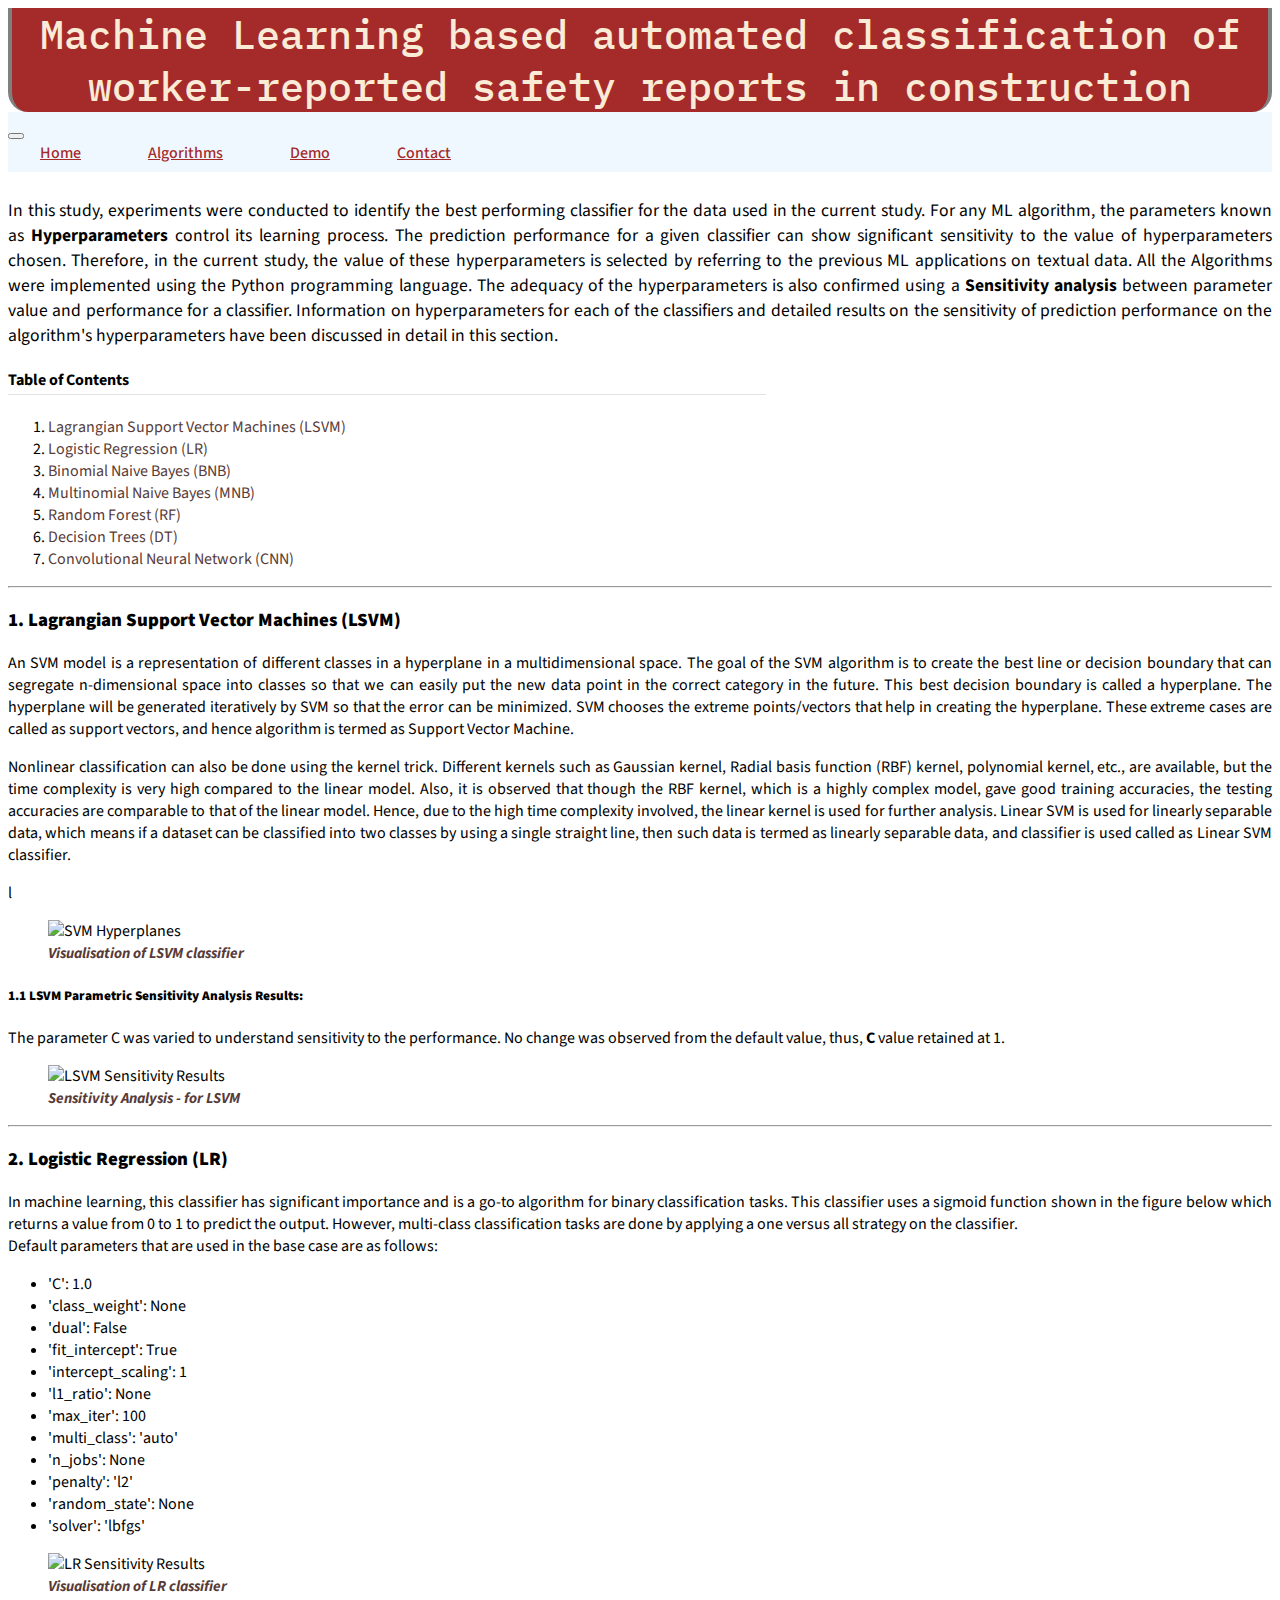
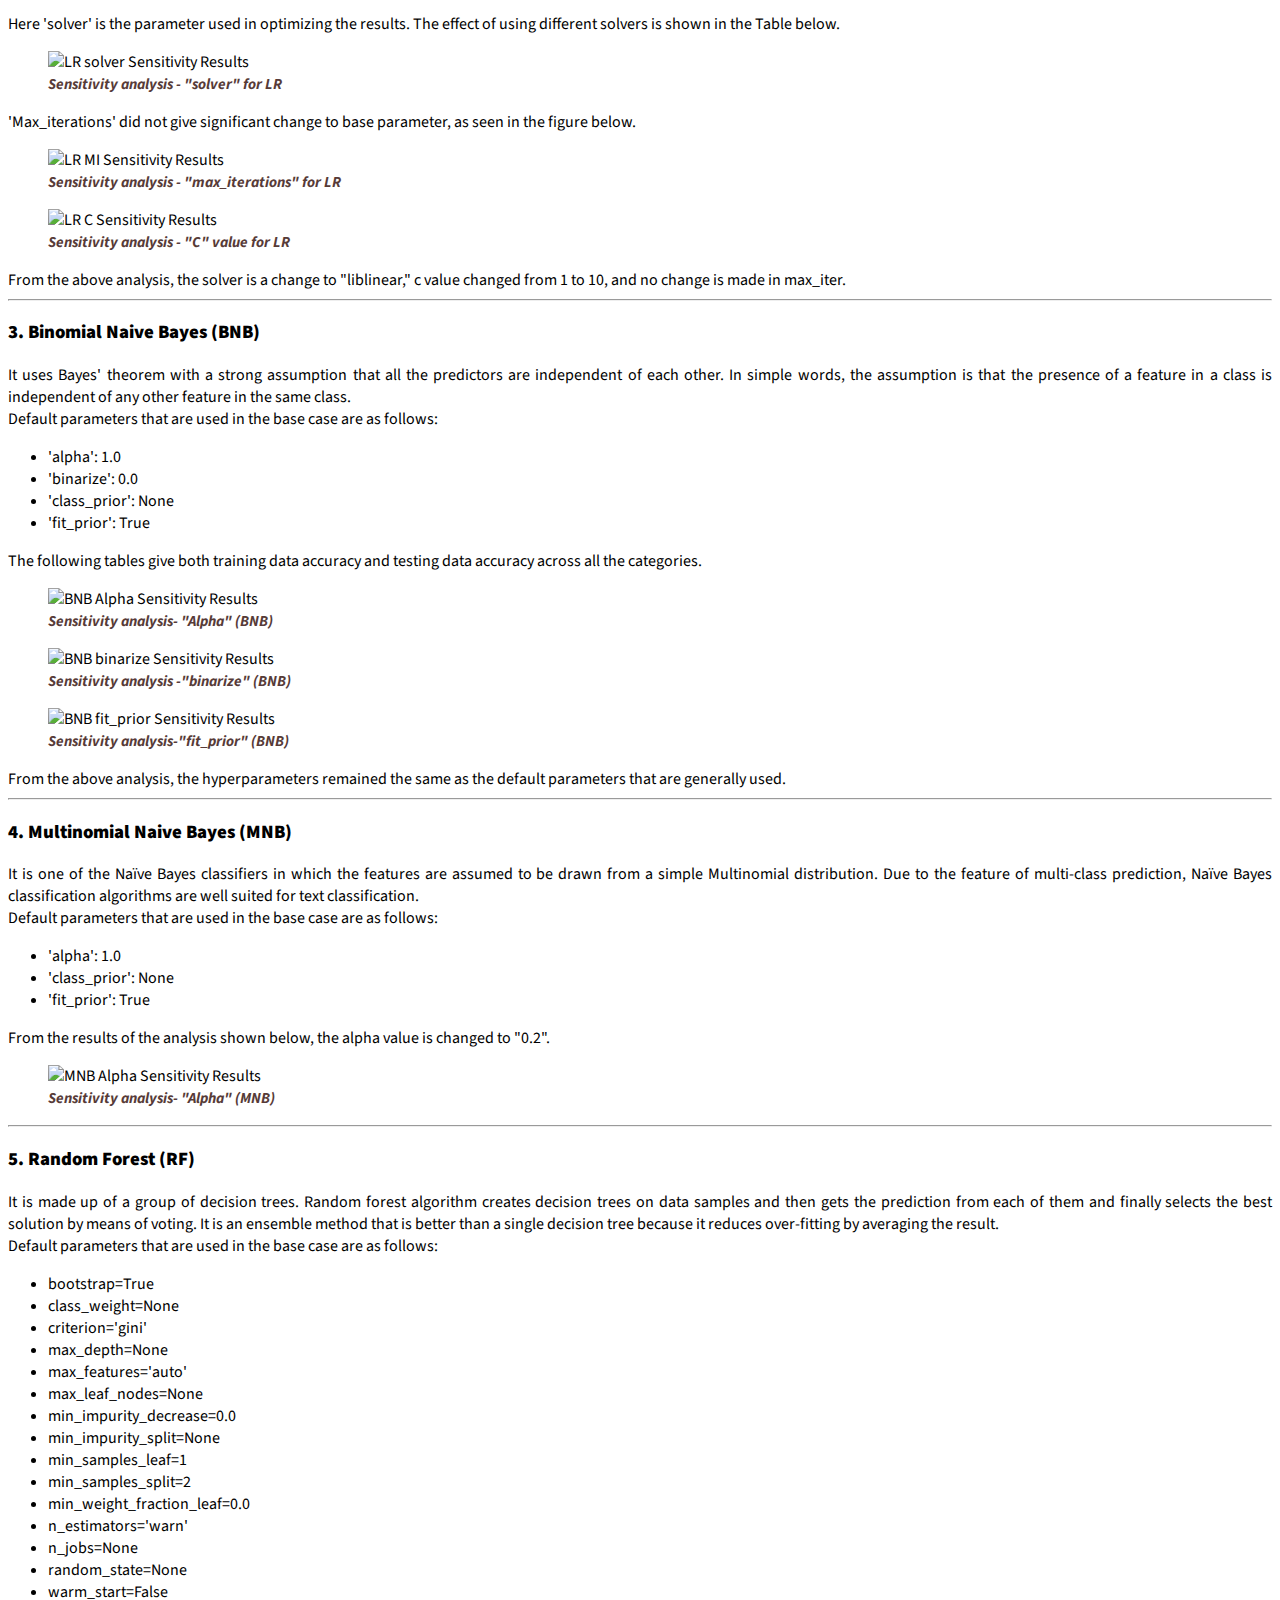
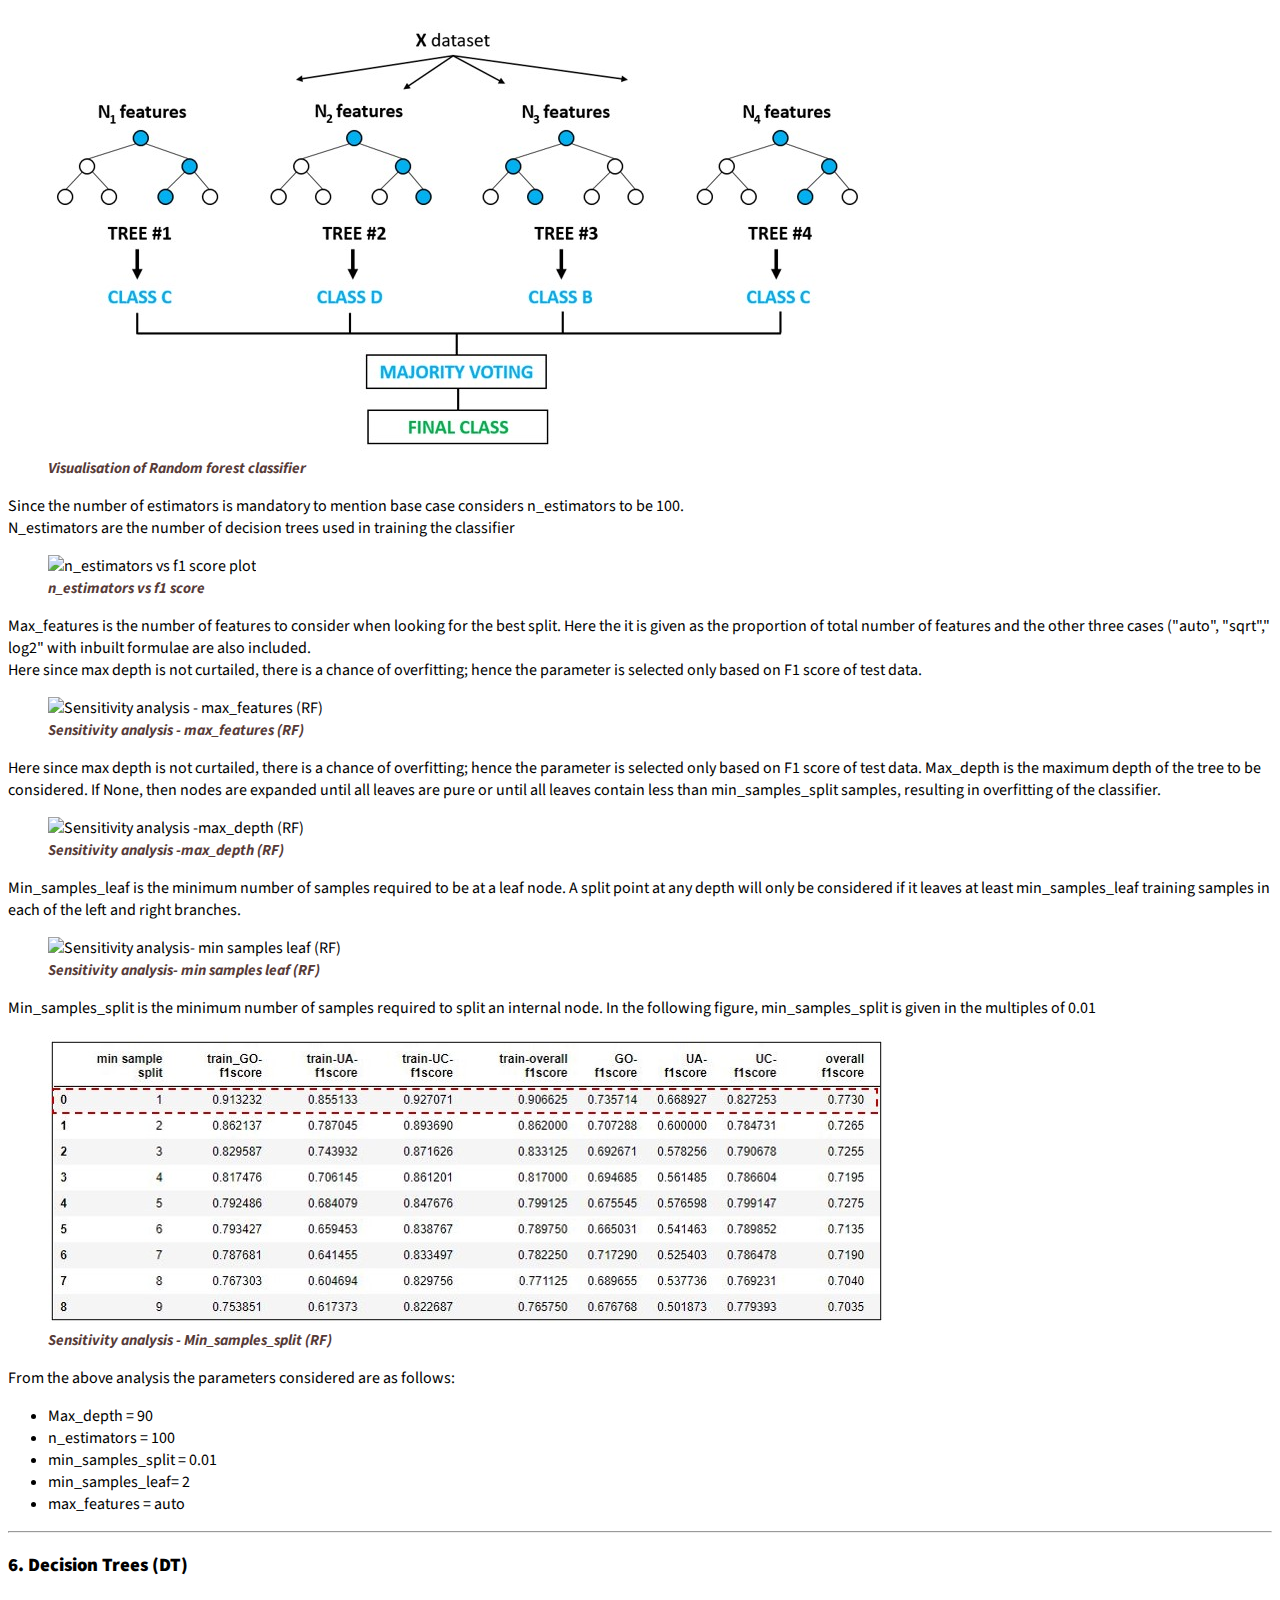
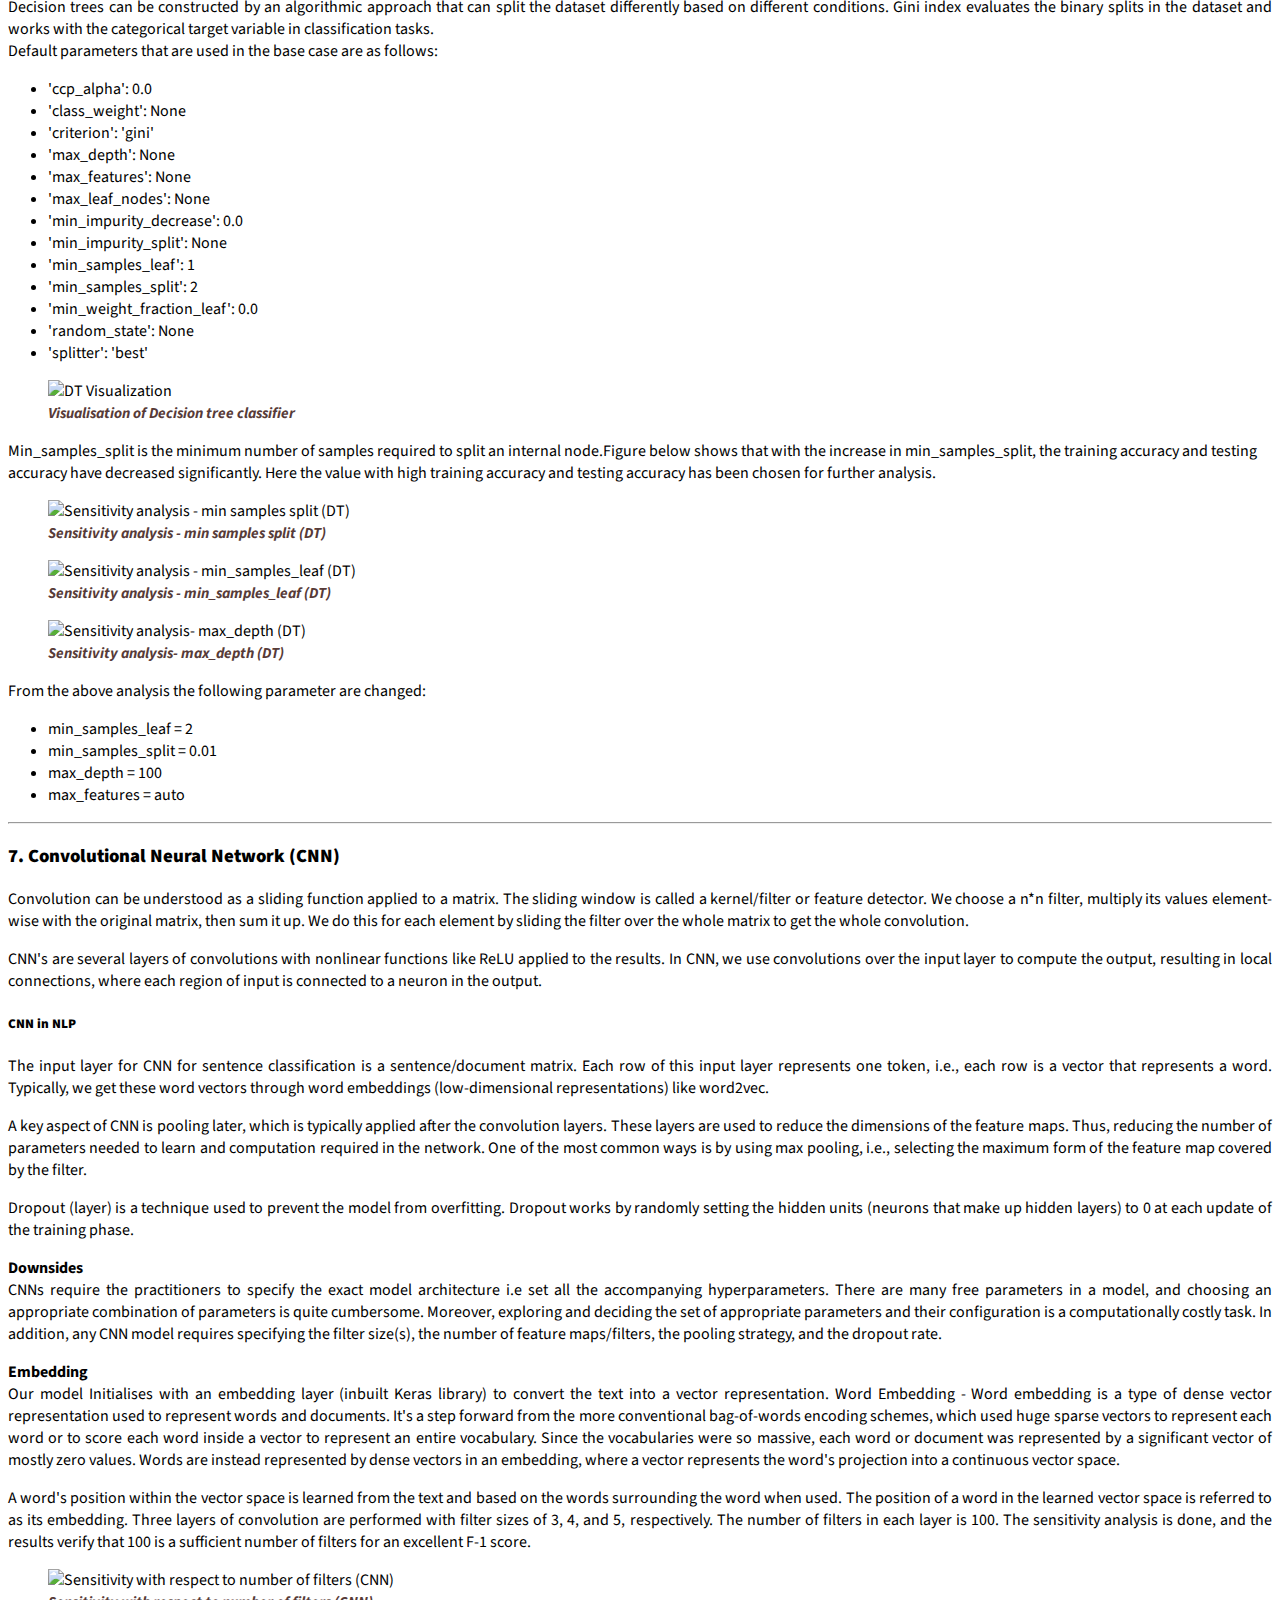
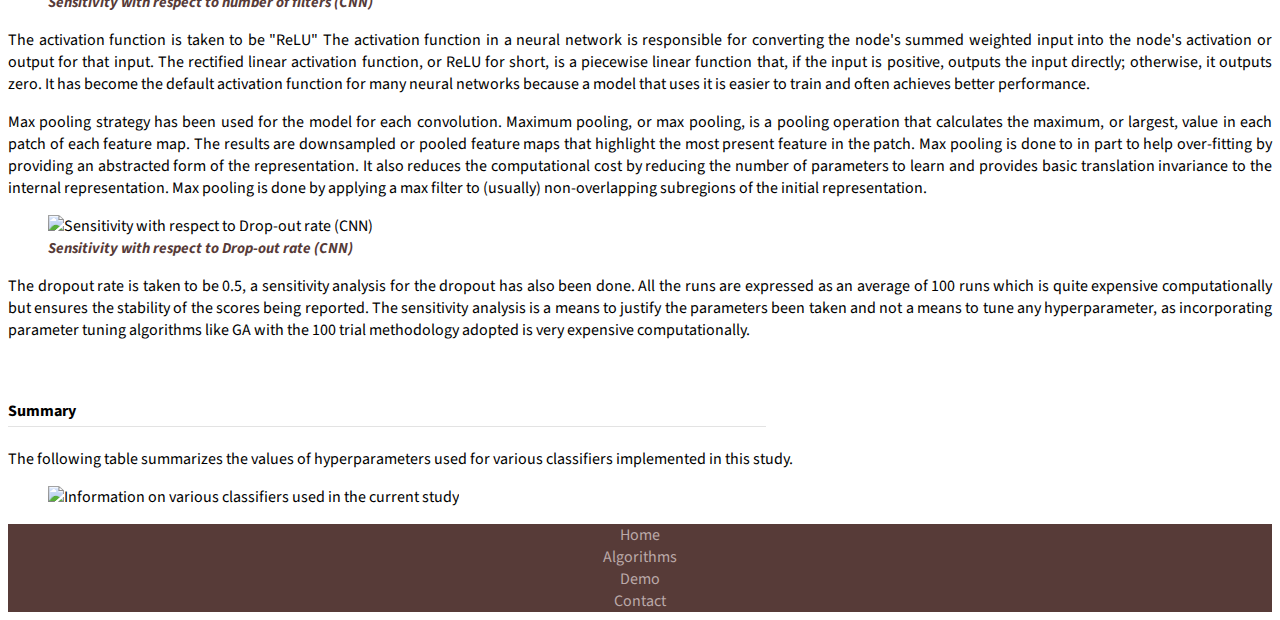
==== templates/algorithms.html @ 327445fb "Add files via upload" ====
<!DOCTYPE html>
<html>

    <head>
        <meta charset="UTF-8">
        <meta http-equiv="X-UA-Compatible" content="IE=edge">
        <meta name="viewport" content="width=device-width, initial-scale=1">
        <!-- <link rel="shortcut icon" type="image/png" href="https://i.postimg.cc/pXYRd64r/CSAIcon.png" /> -->
        <!-- faivcon -->
        <!-- <link rel="apple-touch-icon" sizes="120x120" href="/apple-touch-icon.png">
        <link rel="icon" type="image/png" sizes="32x32" href="/favicon-32x32.png">
        <link rel="icon" type="image/png" sizes="16x16" href="/favicon-16x16.png">
        <link rel="manifest" href="/site.webmanifest">
        <link rel="mask-icon" href="/safari-pinned-tab.svg" color="#5bbad5">
        <meta name="msapplication-TileColor" content="#da532c">
        <meta name="theme-color" content="#ffffff"> -->
        <!--  -->

        <link rel="preconnect" href="https://fonts.googleapis.com">
        <link rel="preconnect" href="https://fonts.gstatic.com" crossorigin>
        <link href="https://fonts.googleapis.com/css2?family=Bitter:wght@100;400;500;600;700;800;900&display=swap"
            rel="stylesheet">

        <link rel="preconnect" href="https://fonts.googleapis.com">
        <link rel="preconnect" href="https://fonts.gstatic.com" crossorigin>
        <link
            href="https://fonts.googleapis.com/css2?family=Noto+Sans:wght@100;200;300;400;500;600;700;800&display=swap"
            rel="stylesheet">
        <link rel="preconnect" href="https://fonts.googleapis.com">
        <link rel="preconnect" href="https://fonts.gstatic.com" crossorigin>
        <link href="https://fonts.googleapis.com/css2?family=Source+Sans+Pro:wght@200;300;400;600;700;900&display=swap"
            rel="stylesheet">
        <link rel="preconnect" href="https://fonts.googleapis.com">
        <link rel="preconnect" href="https://fonts.gstatic.com" crossorigin>
        <link
            href="https://fonts.googleapis.com/css2?family=Libre+Baskerville:wght@400;700&family=Source+Sans+Pro:wght@200;300;400;600;700;900&display=swap"
            rel="stylesheet">
        <title>Algorithms</title>
        <link href="https://cdn.jsdelivr.net/npm/bootstrap@5.2.0-beta1/dist/css/bootstrap.min.css" rel="stylesheet"
            integrity="sha384-0evHe/X+R7YkIZDRvuzKMRqM+OrBnVFBL6DOitfPri4tjfHxaWutUpFmBp4vmVor" crossorigin="anonymous">
        <link rel="preconnect" href="https://fonts.googleapis.com">
        <link rel="preconnect" href="https://fonts.gstatic.com" crossorigin>
        <link
            href="https://fonts.googleapis.com/css2?family=IBM+Plex+Mono:wght@400;500;600;700&family=Ubuntu+Mono:wght@400;700&display=swap"
            rel="stylesheet">
        <!-- <link rel="stylesheet" type="text/css" href="csa.css"> -->

        <!--  -->
        <!--  -->

        <style>
            html,
            body {
                /* font-family: "Bitter", serif; */
                /* font-family: "Noto Sans", sans-serif; */
                /* font-family: "Libre Baskerville", serif; */
                font-family: "Source Sans Pro", sans-serif;
                /* background-color: #fefae0; */
                min-height: 100vh;
                display: flex;
                flex-direction: column;
            }

            p {
                text-align: justify;
            }

            .home-b {
                font-weight: 700;
            }

            .lead {
                font-weight: 400;
                font-size: 1.1rem;
            }

            .head-title {
                color: antiquewhite;
                background-color: #a52a2a;
                font-family: "IBM Plex Mono", monospace;
                font-weight: 500;
                margin: auto;
                text-align: center;
                border-left: 4px solid gray;
                border-right: 4px solid gray;
                border-radius: 0 0 0.5em 0.5em;
            }

            /* Nvaigation bar */
            .navbar {
                padding: 0.5em 0;
                background-color: aliceblue;
                font-weight: 500;
                margin-bottom: 0.5rem;
                position: sticky !important;
            }

            .nav-item {
                margin: 0 2em;
                color: #a52a2a;
            }

            .navbar-expand-lg .navbar-collapse {
                /* display: flex !important; */
                justify-content: space-around;
                flex-basis: auto;
            }

            /* Main Content */

            /* .Main-content {
  background-color: white;
} */

            .navg .row {
                font-size: 0.9rem;
            }

            dt a {
                text-decoration: none;
                color: #a52a2a;
            }

            .small-headers {
                font-weight: 700;
            }

            .padc {
                padding: 0.75em 1em;
            }

            /* Footer */
            footer {
                margin-top: auto;
            }

            .foot {
                background-color: #573b38;
                justify-content: space-evenly;
                flex-basis: auto;
            }

            .foot .row .col-3 a {
                text-decoration: none;
                color: #bba9a8;
            }

            .foot .row .col-3 {
                text-align: center;
            }

            /* Demo */
            .demoform {
                padding: 2rem;
                border-radius: 2em;
                background-color: #bba9a869;
                width: 90%;
                margin: auto;
            }

            .demoform input[type="submit"] {
                background-color: #a52a2a;
                color: antiquewhite;
                border: none;
            }

            .demoform input[type="submit"]:hover {
                background-color: #573b38;
                color: #bba9a8;
                border: none;
            }

            .form-label {
                font-size: 1.25rem;
            }

            .demopred {
                text-align: center;
            }

            /* Contact */
            .contactd {
                text-align: center;
                margin: auto 0;
            }

            .contactd a {
                text-decoration: none;
                color: black;
                margin: 0;
            }

            .material-symbols-outlined {
                margin: 0;
            }

            .toc {
                width: 60%;
                border-bottom: 1px solid rgba(211, 211, 211, 0.638);
                padding-bottom: 0.2em;
            }

            .toc-item a {
                text-decoration: none;
                color: #573b38;
            }

            .figc {
                color: #573b38;
                font-style: italic;
                font-weight: 700;
                font-size: 0.95rem;
                margin: auto 0;
            }

            .scroll-top {
                width: 75px;
                height: 75px;
                position: fixed;
                bottom: 25px;
                left: 20px;
                display: none;
            }

            .scroll-top i {
                display: inline-block;
                color: #fff;
            }

            ::-webkit-scrollbar {
                -webkit-appearance: none;
                width: 10px;
            }

            ::-webkit-scrollbar-thumb {
                border-radius: 4px;
                background-color: rgba(0, 0, 0, 0.5);
                box-shadow: 0 0 10px rgba(255, 255, 255, 0.5);
            }

            /* Media Queries */
            @media (min-width: 300px) {
                .head-title {
                    font-size: 1rem;
                }

                .demoform {
                    width: 90%;
                }
            }

            @media (min-width: 600px) {
                .head-title {
                    font-size: 1.25rem;
                }

                .demoform {
                    width: 80%;
                }
            }

            @media (min-width: 1200px) {
                .head-title {
                    font-size: 2.5rem;
                }

                .demoform {
                    width: 70%;
                }
            }
        </style>


        <!--  -->
        <!--  -->



    </head>


    <body>
        <!-- <header> -->
        <div class="container">
            <h1 class="head-title display-8 shadow p-3 mb-15">Machine Learning based automated
                classification of
                worker-reported safety reports in
                construction</h1>
        </div>

        <nav class="navbar navbar-expand-lg navbar-toggler sticky-top">

            <div class="container sticky-top">

                <button class="navbar-toggler sticky-top" type="button" data-bs-toggle="collapse"
                    data-bs-target="#navbarNavAltMarkup" aria-controls="navbarNavAltMarkup" aria-expanded="false"
                    aria-label="Toggle navigation">
                    <span class="navbar-toggler-icon sticky-top"></span>
                </button>
                <div class="collapse navbar-collapse sticky-top" id="navbarNavAltMarkup">
                    <div class="navbar-nav center-text sticky-top">
                        <a class="nav-item nav-link" href="index">Home</a>
                        <a class="nav-item nav-link active" href="algorithms">Algorithms</a>
                        <a class="nav-item nav-link" href="demo">Demo</a>
                        <a class="nav-item nav-link" href="contact">Contact</a>
                    </div>
                </div>
            </div>
        </nav>
        <!-- </header> -->

        <!-- Main -->
        <div class="container">
            <p class="lead">
                In this study, experiments were conducted to identify the best performing classifier for the data used
                in the current
                study. For
                any ML algorithm, the parameters known as <b>Hyperparameters</b> control its learning process. The
                prediction
                performance for a given classifier can show significant sensitivity to the value of hyperparameters
                chosen.
                Therefore, in the current study, the value of these hyperparameters is selected by referring to the
                previous ML
                applications on textual data. All the Algorithms were
                implemented using the Python programming language. The adequacy of the hyperparameters is also confirmed
                using a
                <b>Sensitivity analysis</b> between parameter value and performance for a classifier. Information on
                hyperparameters
                for each of the classifiers and detailed results on the sensitivity of prediction
                performance on the algorithm's hyperparameters have been discussed in detail in this section.
            </p>


            <h4 class="sh toc">Table of Contents</h4>
            <ol class="toc-ul">
                <li class="toc-item"><a href="#svm">Lagrangian Support Vector Machines (LSVM)</a></li>
                <li class="toc-item"><a href="#lr">Logistic Regression (LR)</a></li>
                <li class="toc-item"><a href="#bnb">Binomial Naive Bayes (BNB)</a></li>
                <li class="toc-item"><a href="#mnb">Multinomial Naive Bayes (MNB)</a></li>
                <li class="toc-item"><a href="#rf">Random Forest (RF)</a></li>
                <li class="toc-item"><a href="#dt">Decision Trees (DT)</a></li>
                <li class="toc-item"><a href="#cnn">Convolutional Neural Network (CNN)</a></li>
            </ol>

            <hr id="svm">
            <!--1. SVM -->
            <div class="algo">
                <h3 class="sh"><b>1. Lagrangian Support Vector Machines (LSVM)</b></h3>
                <div class="row">
                    <div class="col-md-8">
                        <p>
                            An SVM model is a representation of different classes in a hyperplane in a multidimensional
                            space. The goal of the SVM algorithm is to create the best line or decision boundary that
                            can segregate n-dimensional space into classes so that we can easily put the new data point
                            in the correct category in the future. This best decision boundary is called a hyperplane.
                            The
                            hyperplane will be generated iteratively by SVM so that the error can be minimized.
                            SVM chooses the extreme points/vectors that help in creating the hyperplane. These extreme
                            cases are called as support vectors, and hence algorithm is termed as Support Vector
                            Machine.
                        </p>
                        <p>
                            Nonlinear
                            classification can
                            also be done using the kernel trick. Different kernels such as Gaussian kernel, Radial basis
                            function (RBF) kernel,
                            polynomial kernel, etc., are available, but the time complexity is very high compared to the
                            linear
                            model. Also, it
                            is observed that though the RBF kernel, which is a highly complex model, gave good training
                            accuracies, the
                            testing accuracies are comparable to that of the linear model. Hence, due to the high time
                            complexity involved,
                            the linear kernel is used for further analysis. Linear SVM is used for linearly separable
                            data, which means if a dataset can be classified into two classes by using a single straight
                            line, then such data is termed as linearly separable data, and classifier is used called as
                            Linear SVM classifier.
                        </p>l
                    </div>
                    <div class="col-md-4">
                        <figure>
                            <img src="https://i.postimg.cc/VNrMdRL3/SVM.jpg" alt="SVM Hyperplanes" class="img-fluid">
                            <figcaption class="figc"> Visualisation of LSVM classifier </figcaption>
                        </figure>
                    </div>

                </div>
                <div class="container">
                    <h5 class="sh"><b>1.1 LSVM Parametric Sensitivity Analysis Results: </b></h5>
                    The parameter C was varied to understand sensitivity to the performance. No change was observed
                    from the default value, thus, <b>C</b> value retained at 1.
                    <figure>
                        <img src="https://i.postimg.cc/nhVGcBmJ/LSVM-Sensitivity-Analysis.jpg"
                            alt="LSVM Sensitivity Results" class="img-fluid">
                        <figcaption class="figc"> Sensitivity Analysis - for LSVM </figcaption>
                    </figure>
                </div>
            </div>

            <hr id="lr">
            <!-- 2. LR -->
            <div class="algo">
                <h3 class="sh"><b>2. Logistic Regression (LR)</b></h3>
                <div class="row">
                    <div class="col-md-8">
                        <p>
                            In machine learning, this classifier has significant importance and is a go-to algorithm for
                            binary classification tasks. This classifier uses a sigmoid function shown in the figure
                            below which
                            returns a value from 0 to 1 to predict the output. However, multi-class classification tasks
                            are done by applying a one versus all strategy on the classifier.
                            <br> Default parameters that are used in the base case are as follows:
                        <ul>
                            <li>'C': 1.0</li>
                            <li>'class_weight': None</li>
                            <li>'dual': False</li>
                            <li>'fit_intercept': True</li>
                            <li>'intercept_scaling': 1</li>
                            <li>'l1_ratio': None</li>
                            <li>'max_iter': 100</li>
                            <li>'multi_class': 'auto'</li>
                            <li> 'n_jobs': None</li>
                            <li>'penalty': 'l2'</li>
                            <li>'random_state': None</li>
                            <li>'solver': 'lbfgs'</li>
                        </ul>

                        </p>
                    </div>
                    <div class="col-md-4">
                        <figure>
                            <img src="https://i.postimg.cc/tJ0zXc3S/LR.png" alt="LR Sensitivity Results"
                                class="img-fluid">
                            <figcaption class="figc"> Visualisation of LR classifier </figcaption>
                        </figure>
                    </div>

                </div>
                <div class="container">
                    Here 'solver' is the parameter used in optimizing the results. The effect of using different solvers
                    is shown in the Table below.
                    <figure>
                        <img src="https://i.postimg.cc/yd3PCKZ3/LR-Sensitivity-Analysis.jpg"
                            alt="LR solver Sensitivity Results" class="img-fluid">
                        <figcaption class="figc"> Sensitivity analysis - "solver" for LR </figcaption>
                    </figure>
                </div>
                <div class="container">
                    'Max_iterations' did not give significant change to base parameter, as seen in the figure below.
                    <figure>
                        <img src="https://i.postimg.cc/W4HnyzhP/LR-MI-Sensitivity-Analysis.jpgg"
                            alt="LR MI Sensitivity Results" class="img-fluid">
                        <figcaption class="figc"> Sensitivity analysis - "max_iterations" for LR </figcaption>
                    </figure>
                </div>
                <div class="container">
                    <figure>
                        <img src="https://i.postimg.cc/QMtmS1Nb/LR-C-Sensitivity-Analysis.jpg"
                            alt="LR C Sensitivity Results" class="img-fluid">
                        <figcaption class="figc"> Sensitivity analysis - "C" value for LR </figcaption>
                    </figure>
                    From the above analysis, the solver is a change to "liblinear," c value changed from 1 to 10, and no
                    change
                    is made in max_iter.
                </div>
            </div>
            <hr id="bnb">
            <!-- 3. BNB -->
            <div class="algo">
                <h3 class="sh"><b>3. Binomial Naive Bayes (BNB)</b></h3>
                <div>
                    <p>
                        It uses Bayes' theorem with a strong assumption that all the predictors are independent of
                        each other. In simple
                        words, the assumption is that the presence of a feature in a class is independent of any
                        other feature in the same
                        class.

                        <br> Default parameters that are used in the base case are as follows:


                    <ul>
                        <li>'alpha': 1.0</li>
                        <li>'binarize': 0.0</li>
                        <li>'class_prior': None</li>
                        <li>'fit_prior': True</li>
                    </ul>

                    </p>
                </div>
                <div class="container">
                    The following tables give both training data accuracy and testing data accuracy across all the
                    categories.
                    <figure>
                        <img src="https://i.postimg.cc/9FbyS0nN/Sensitivity-analysis-Alpha-BNB.jpg"
                            alt="BNB Alpha Sensitivity Results" class="img-fluid">
                        <figcaption class="figc"> Sensitivity analysis- "Alpha" (BNB) </figcaption>
                    </figure>
                </div>
                <div class="container">
                    <figure>
                        <img src="https://i.postimg.cc/0yN7qxg5/Sensitivity-analysis-binarize-BNB.jpg"
                            alt="BNB binarize Sensitivity Results" class="img-fluid">
                        <figcaption class="figc"> Sensitivity analysis -"binarize" (BNB) </figcaption>
                    </figure>
                </div>
                <div class="container">
                    <figure>
                        <img src="https://i.postimg.cc/9fKdpknm/Sensitivity-analysis-fit-prior-BNB.jpg"
                            alt="BNB fit_prior Sensitivity Results" class="img-fluid">
                        <figcaption class="figc"> Sensitivity analysis-"fit_prior" (BNB)
                        </figcaption>
                    </figure>
                    From the above analysis, the hyperparameters remained the same as the default parameters that
                    are
                    generally used.

                </div>
            </div>
            <hr id="mnb">
            <!-- 4. MNB -->
            <div class="algo">
                <h3 class="sh"><b>4. Multinomial Naive Bayes (MNB)</b></h3>
                <div>
                    <p>
                        It is one of the Naïve Bayes classifiers in which the features are assumed to be drawn from
                        a
                        simple Multinomial
                        distribution. Due to the feature of multi-class prediction, Naïve Bayes classification
                        algorithms are well suited for
                        text classification.


                        <br> Default parameters that are used in the base case are as follows:


                    <ul>
                        <li>'alpha': 1.0</li>
                        <li>'class_prior': None</li>
                        <li>'fit_prior': True</li>
                    </ul>

                    </p>
                </div>
                <div class="container">
                    From the results of the analysis shown below, the alpha value is changed to "0.2".
                    <figure>
                        <img src="https://i.postimg.cc/wMhQ3kF6/MNB-Alpha-Sensitivity-Results.jpg"
                            alt="MNB Alpha Sensitivity Results" class="img-fluid">
                        <figcaption class="figc"> Sensitivity analysis- "Alpha" (MNB) </figcaption>
                    </figure>
                </div>

            </div>
            <hr id="rf">
            <!-- 5. RF -->
            <div class="algo">
                <h3 class="sh"><b>5. Random Forest (RF)</b></h3>

                <div class="row">
                    <div class="col-md-6">
                        <p>
                            It is made up of a group of decision trees. Random forest algorithm creates decision
                            trees
                            on
                            data samples and then
                            gets the prediction from each of them and finally selects the best solution by means of
                            voting.
                            It is an ensemble method
                            that is better than a single decision tree because it reduces over-fitting by averaging
                            the
                            result.


                            <br> Default parameters that are used in the base case are as follows:

                        <ul>
                            <li>bootstrap=True</li>
                            <li>class_weight=None</li>
                            <li>criterion='gini'</li>
                            <li>max_depth=None</li>
                            <li>max_features='auto'</li>
                            <li>max_leaf_nodes=None</li>
                            <li>min_impurity_decrease=0.0</li>
                            <li>min_impurity_split=None</li>
                            <li>min_samples_leaf=1</li>
                            <li>min_samples_split=2</li>
                            <li>min_weight_fraction_leaf=0.0</li>
                            <li>n_estimators='warn'</li>
                            <li>n_jobs=None</li>
                            <li>random_state=None</li>
                            <li>warm_start=False</li>
                        </ul>

                        </p>
                    </div>
                    <div class="col-md-6">
                        <figure>
                            <img src="RF.jpg" alt="RF Visualization" class="img-fluid">
                            <figcaption class="figc"> Visualisation of Random forest classifier </figcaption>
                        </figure>
                    </div>

                </div>


                <div class="container">
                    Since the number of estimators is mandatory to mention base case considers n_estimators to be
                    100.
                    <br>N_estimators are the number of decision trees used in training the classifier

                    <figure>
                        <img src="https://i.postimg.cc/T3QQrCx1/n-estimators-vs-f1-score-plot.jpg"
                            alt="n_estimators vs f1 score plot" class="img-fluid">
                        <figcaption class="figc"> n_estimators vs f1 score </figcaption>
                    </figure>
                </div>

                <div class="container">
                    Max_features is the number of features to consider when looking for the best split. Here the it
                    is
                    given as the proportion of total number of features and the other three cases ("auto", "sqrt","
                    log2" with inbuilt formulae are also included.
                    <br>Here since max depth is not curtailed, there is a chance of overfitting; hence the parameter
                    is
                    selected only based on F1 score of test data.

                    <figure>
                        <img src="https://i.postimg.cc/2SHFqydB/Sensitivity-analysis-max-features-RF.jpg"
                            alt="Sensitivity analysis - max_features (RF)" class="img-fluid">
                        <figcaption class="figc"> Sensitivity analysis - max_features (RF) </figcaption>
                    </figure>
                </div>

                <div class="container">
                    Here since max depth is not curtailed, there is a chance of overfitting; hence the parameter is
                    selected only based on F1 score of test data.
                    Max_depth is the maximum depth of the tree to be considered. If None, then nodes are expanded
                    until all leaves are pure or until all leaves contain less than min_samples_split samples,
                    resulting
                    in overfitting of the classifier.

                    <figure>
                        <img src="https://i.postimg.cc/J0cjRz40/Sensitivity-analysis-max-depth-RF.jpg"
                            alt="Sensitivity analysis -max_depth (RF)" class="img-fluid">
                        <figcaption class="figc"> Sensitivity analysis -max_depth (RF) </figcaption>
                    </figure>
                </div>

                <div class="container">
                    Min_samples_leaf is the minimum number of samples required to be at a leaf node. A split point
                    at
                    any depth will only be considered if it leaves at least min_samples_leaf training samples in
                    each of
                    the left and right branches.

                    <figure>
                        <img src="https://i.postimg.cc/QNpQQ0kD/Sensitivity-analysis-min-samples-leaf-RF.jpg"
                            alt="Sensitivity analysis- min samples leaf (RF)" class="img-fluid">
                        <figcaption class="figc"> Sensitivity analysis- min samples leaf (RF) </figcaption>
                    </figure>
                </div>

                <div class="container">
                    Min_samples_split is the minimum number of samples required to split an internal node. In the
                    following figure, min_samples_split is given in the multiples of 0.01
                    <figure>
                        <img src="Sensitivity analysis - Min_samples_split (RF).jpg"
                            alt="Sensitivity analysis - Min_samples_split (RF)" class="img-fluid">
                        <figcaption class="figc"> Sensitivity analysis - Min_samples_split (RF) </figcaption>
                    </figure>
                </div>

                <p>
                    From the above analysis the parameters considered are as follows:
                <ul>
                    <li>Max_depth = 90</li>
                    <li>n_estimators = 100</li>
                    <li>min_samples_split = 0.01</li>
                    <li>min_samples_leaf= 2</li>
                    <li>max_features = auto</li>
                </ul>
                </p>

            </div>

            <hr id="dt">
            <!-- 6. DT -->
            <div class="algo">
                <h3 class="sh"><b>6. Decision Trees (DT)</b></h3>

                <div class="row">
                    <div class="col-md-6">
                        <p>
                            Decision trees can be constructed by an algorithmic approach that can split the dataset
                            differently based on
                            different conditions. Gini index evaluates the binary splits in the dataset and works with
                            the categorical target
                            variable in classification tasks.


                            <br> Default parameters that are used in the base case are as follows:
                        <ul>
                            <li>'ccp_alpha': 0.0</li>
                            <li>'class_weight': None</li>
                            <li>'criterion': 'gini'</li>
                            <li>'max_depth': None</li>
                            <li>'max_features': None</li>
                            <li>'max_leaf_nodes': None</li>
                            <li>'min_impurity_decrease': 0.0</li>
                            <li>'min_impurity_split': None</li>
                            <li>'min_samples_leaf': 1</li>
                            <li>'min_samples_split': 2</li>
                            <li>'min_weight_fraction_leaf': 0.0</li>
                            <li>'random_state': None</li>
                            <li>'splitter': 'best'</li>

                        </ul>

                        </p>
                    </div>
                    <div class="col-md-6">
                        <figure>
                            <img src="https://i.postimg.cc/jdqkz3CL/DT.png" alt="DT Visualization" class="img-fluid">
                            <figcaption class="figc"> Visualisation of Decision tree classifier </figcaption>
                        </figure>
                    </div>
                </div>



                <div class="container">
                    Min_samples_split is the minimum number of samples required to split an internal node.Figure
                    below shows that with the increase in min_samples_split, the training accuracy and testing
                    accuracy have
                    decreased significantly. Here the value with high training accuracy and testing accuracy has
                    been chosen for further
                    analysis.

                    <figure>
                        <img src="https://i.postimg.cc/m2ySs8tj/Sensitivity-analysis-min-samples-split-DT.jpg"
                            alt="Sensitivity analysis - min samples split (DT)" class="img-fluid">
                        <figcaption class="figc"> Sensitivity analysis - min samples split (DT)
                        </figcaption>
                    </figure>
                </div>

                <div class="container">
                    <figure>
                        <img src="https://i.postimg.cc/q7zc2rQD/Sensitivity-analysis-min-samples-leaf-DT.jpg"
                            alt="Sensitivity analysis - min_samples_leaf (DT)" class="img-fluid">
                        <figcaption class="figc"> Sensitivity analysis - min_samples_leaf (DT) </figcaption>
                    </figure>
                </div>

                <div class="container">
                    <figure>
                        <img src="https://i.postimg.cc/0QSpHCTp/Sensitivity-analysis-max-depth-DT.jpg"
                            alt="Sensitivity analysis- max_depth (DT)" class="img-fluid">
                        <figcaption class="figc">Sensitivity analysis- max_depth (DT)</figcaption>
                    </figure>
                </div>



                <p>
                    From the above analysis the following parameter are changed:
                <ul>
                    <li>min_samples_leaf = 2</li>
                    <li>min_samples_split = 0.01</li>
                    <li>max_depth = 100</li>
                    <li>max_features = auto</li>
                </ul>
                </p>

            </div>

            <hr id="cnn">
            <!-- 7. CNN -->
            <div class="algo">
                <h3 class="sh"><b>7. Convolutional Neural Network (CNN)</b></h3>
                <div>
                    <p>
                        Convolution can be understood as a sliding function applied to a matrix. The sliding window is
                        called a kernel/filter or feature detector. We choose a n*n filter, multiply its values
                        element-wise with the original matrix, then sum it up. We do this for each element by sliding
                        the filter over the whole matrix to get the whole convolution.
                    </p>
                    <p>
                        CNN's are several layers of convolutions with nonlinear functions like ReLU applied to the
                        results. In CNN, we use convolutions over the input layer to compute the output, resulting in
                        local connections, where each region of input is connected to a neuron in the output.
                    </p>

                    <h5 class="sh"><b>CNN in NLP</b></h5>

                    <p>
                        The input layer for CNN for sentence classification is a sentence/document matrix. Each row of
                        this input layer represents one token, i.e., each row is a vector that represents a word.
                        Typically, we get these word vectors through word embeddings (low-dimensional representations)
                        like word2vec.
                    </p>
                    <p>
                        A key aspect of CNN is pooling later, which is typically applied after the convolution layers.
                        These layers are used to reduce the dimensions of the feature maps. Thus, reducing the number of
                        parameters needed to learn and computation required in the network. One of the most common ways
                        is by using max pooling, i.e., selecting the maximum form of the feature map covered by the
                        filter.
                    </p>
                    <p>
                        Dropout (layer) is a technique used to prevent the model from overfitting. Dropout works by
                        randomly setting the hidden units (neurons that make up hidden layers) to 0 at each update of
                        the training phase.
                    </p>

                    <p>
                        <b>Downsides</b><br>
                        CNNs require the practitioners to specify the exact model architecture i.e set all the
                        accompanying hyperparameters. There are many free parameters in a model, and choosing an
                        appropriate combination of parameters is quite cumbersome. Moreover, exploring and deciding the
                        set of appropriate parameters and their configuration is a computationally costly task. In
                        addition, any CNN model requires specifying the filter size(s), the number of feature
                        maps/filters, the pooling strategy, and the dropout rate.
                    </p>

                    <p>
                        <b>Embedding</b><br>
                        Our model
                        Initialises with an embedding layer (inbuilt Keras library) to convert the text into a vector
                        representation.
                        Word Embedding - Word embedding is a type of dense vector representation used to represent words
                        and documents. It's a step forward from the more conventional bag-of-words encoding schemes,
                        which used huge sparse vectors to represent each word or to score each word inside a vector to
                        represent an entire vocabulary. Since the vocabularies were so massive, each word or document
                        was represented by a significant vector of mostly zero values. Words are instead represented by
                        dense vectors in an embedding, where a vector represents the word's projection into a continuous
                        vector space.
                    </p>

                    <p>
                        A word's position within the vector space is learned from the text and based on the words
                        surrounding the word when used.
                        The position of a word in the learned vector space is referred to as its embedding.
                        Three layers of convolution are performed with filter sizes of 3, 4, and 5, respectively.
                        The number of filters in each layer is 100. The sensitivity analysis is done, and the results
                        verify that 100 is a sufficient number of filters for an excellent F-1 score.
                    </p>

                    <div class="container">
                        <figure>
                            <img src="https://i.postimg.cc/sg07j8yY/Sensitivity-with-respect-to-number-of-filters-CNN.jpg"
                                alt="Sensitivity with respect to number of filters (CNN)" class="img-fluid">
                            <figcaption class="figc">Sensitivity with respect to number of filters (CNN)</figcaption>
                        </figure>
                    </div>

                    <p>
                        The activation function is taken to be "ReLU"
                        The activation function in a neural network is responsible for converting the node's summed
                        weighted input into the node's activation or output for that input. The rectified linear
                        activation function, or ReLU for short, is a piecewise linear function that, if the input is
                        positive, outputs the input directly; otherwise, it outputs zero. It has become the default
                        activation function for many neural networks because a model that uses it is easier to train and
                        often achieves better performance.
                    </p>

                    <p>
                        Max pooling strategy has been used for the model for each convolution. Maximum pooling, or max
                        pooling, is a pooling operation that calculates the maximum, or largest, value in each patch of
                        each feature map.
                        The results are downsampled or pooled feature maps that highlight the most present feature in
                        the patch. Max pooling is done to in part to help over-fitting by providing an abstracted form
                        of the representation. It also reduces the computational cost by reducing the number of
                        parameters to learn and provides basic translation invariance to the internal representation.
                        Max pooling is done by applying a max filter to (usually) non-overlapping subregions of the
                        initial representation.
                    </p>

                    <div class="container">
                        <figure>
                            <img src="https://i.postimg.cc/Qxhp010T/Sensitivity-with-respect-to-Drop-out-rate-CNN.jpg"
                                alt="Sensitivity with respect to Drop-out rate (CNN)" class="img-fluid">
                            <figcaption class="figc">Sensitivity with respect to Drop-out rate (CNN)</figcaption>
                        </figure>
                    </div>

                    <p>
                        The dropout rate is taken to be 0.5, a sensitivity analysis for the dropout has also been done.
                        All the runs are expressed as an average of 100 runs which is quite expensive computationally
                        but ensures the stability of the scores being reported.
                        The sensitivity analysis is a means to justify the parameters been taken and not a means to tune
                        any hyperparameter, as incorporating parameter tuning algorithms like GA with the 100 trial
                        methodology adopted is very expensive computationally.
                    </p>


                </div>
            </div>
            <!--  -->
            <!--  -->


            <br>

            <h4 class="sh toc">Summary</h4>

            The following table summarizes the values of hyperparameters used for various classifiers implemented in
            this
            study.
            <div class="container">
                <figure>
                    <img src="https://i.postimg.cc/3JTZVPJW/Information-on-various-classifiers-used-in-the-current-study.jpg"
                        alt="Information on various classifiers used in the current study" class="img-fluid">
                </figure>
            </div>
        </div>





        </main>

        <footer>
            <div class="container foot">
                <div class="row">
                    <div class="col-3">
                        <a href="index">Home</a>
                    </div>
                    <div class="col-3">
                        <a class="active" href="algorithms">Algorithms</a>
                    </div>
                    <div class="col-3">
                        <a href="demo">Demo</a>
                    </div>
                    <div class="col-3">
                        <a href="contact">Contact</a>
                    </div>
                </div>

            </div>

        </footer>



    </body>


    <script src="https://code.jquery.com/jquery-3.5.1.slim.min.js"
        integrity="sha384-DfXdz2htPH0lsSSs5nCTpuj/zy4C+OGpamoFVy38MVBnE+IbbVYUew+OrCXaRkfj"
        crossorigin="anonymous"></script>
    <script src="https://cdn.jsdelivr.net/npm/bootstrap@5.2.0-beta1/dist/js/bootstrap.bundle.min.js"
        integrity="sha384-pprn3073KE6tl6bjs2QrFaJGz5/SUsLqktiwsUTF55Jfv3qYSDhgCecCxMW52nD2"
        crossorigin="anonymous"></script>
    <script src="https://cdn.jsdelivr.net/npm/@popperjs/core@2.11.5/dist/umd/popper.min.js"
        integrity="sha384-Xe+8cL9oJa6tN/veChSP7q+mnSPaj5Bcu9mPX5F5xIGE0DVittaqT5lorf0EI7Vk"
        crossorigin="anonymous"></script>


</html>
---- templates/csa.css ----
html,
body {
  /* font-family: "Bitter", serif; */
  /* font-family: "Noto Sans", sans-serif; */
  /* font-family: "Libre Baskerville", serif; */
  font-family: "Source Sans Pro", sans-serif;
  /* background-color: #fefae0; */
  min-height: 100vh;
  display: flex;
  flex-direction: column;
}

p {
  text-align: justify;
}

.home-b {
  font-weight: 700;
}

.lead {
  font-weight: 400;
  font-size: 1.1rem;
}

.head-title {
  color: antiquewhite;
  background-color: #a52a2a;
  font-family: "IBM Plex Mono", monospace;
  font-weight: 500;
  margin: auto;
  text-align: center;
  border-left: 4px solid gray;
  border-right: 4px solid gray;
  border-radius: 0 0 0.5em 0.5em;
}

/* Nvaigation bar */
.navbar {
  padding: 0.5em 0;
  background-color: aliceblue;
  font-weight: 500;
  margin-bottom: 0.5rem;
  position: sticky !important;
}

.nav-item {
  margin: 0 2em;
  color: #a52a2a;
}

.navbar-expand-lg .navbar-collapse {
  /* display: flex !important; */
  justify-content: space-around;
  flex-basis: auto;
}

/* Main Content */

/* .Main-content {
  background-color: white;
} */

.navg .row {
  font-size: 0.9rem;
}

dt a {
  text-decoration: none;
  color: #a52a2a;
}

.small-headers {
  font-weight: 700;
}

.padc {
  padding: 0.75em 1em;
}

/* Footer */
footer {
  margin-top: auto;
}

.foot {
  background-color: #573b38;
  justify-content: space-evenly;
  flex-basis: auto;
}

.foot .row .col-3 a {
  text-decoration: none;
  color: #bba9a8;
}

.foot .row .col-3 {
  text-align: center;
}

/* Demo */
.demoform {
  padding: 2rem;
  border-radius: 2em;
  background-color: #bba9a869;
  width: 90%;
  margin: auto;
}

.demoform input[type="submit"] {
  background-color: #a52a2a;
  color: antiquewhite;
  border: none;
}

.demoform input[type="submit"]:hover {
  background-color: #573b38;
  color: #bba9a8;
  border: none;
}

.form-label {
  font-size: 1.25rem;
}

.demopred {
  text-align: center;
}

/* Contact */
.contactd {
  text-align: center;
  margin: auto 0;
}

.contactd a {
  text-decoration: none;
  color: black;
  margin: 0;
}

.material-symbols-outlined {
  margin: 0;
}

.toc {
  width: 60%;
  border-bottom: 1px solid rgba(211, 211, 211, 0.638);
  padding-bottom: 0.2em;
}

.toc-item a {
  text-decoration: none;
  color: #573b38;
}

.figc {
  color: #573b38;
  font-style: italic;
  font-weight: 700;
  font-size: 0.95rem;
  margin: auto 0;
}

.scroll-top {
  width: 75px;
  height: 75px;
  position: fixed;
  bottom: 25px;
  left: 20px;
  display: none;
}
.scroll-top i {
  display: inline-block;
  color: #fff;
}

::-webkit-scrollbar {
  -webkit-appearance: none;
  width: 10px;
}

::-webkit-scrollbar-thumb {
  border-radius: 4px;
  background-color: rgba(0, 0, 0, 0.5);
  box-shadow: 0 0 10px rgba(255, 255, 255, 0.5);
}

/* Media Queries */
@media (min-width: 300px) {
  .head-title {
    font-size: 1rem;
  }

  .demoform {
    width: 90%;
  }
}

@media (min-width: 600px) {
  .head-title {
    font-size: 1.25rem;
  }
  .demoform {
    width: 80%;
  }
}

@media (min-width: 1200px) {
  .head-title {
    font-size: 2.5rem;
  }
  .demoform {
    width: 70%;
  }
}
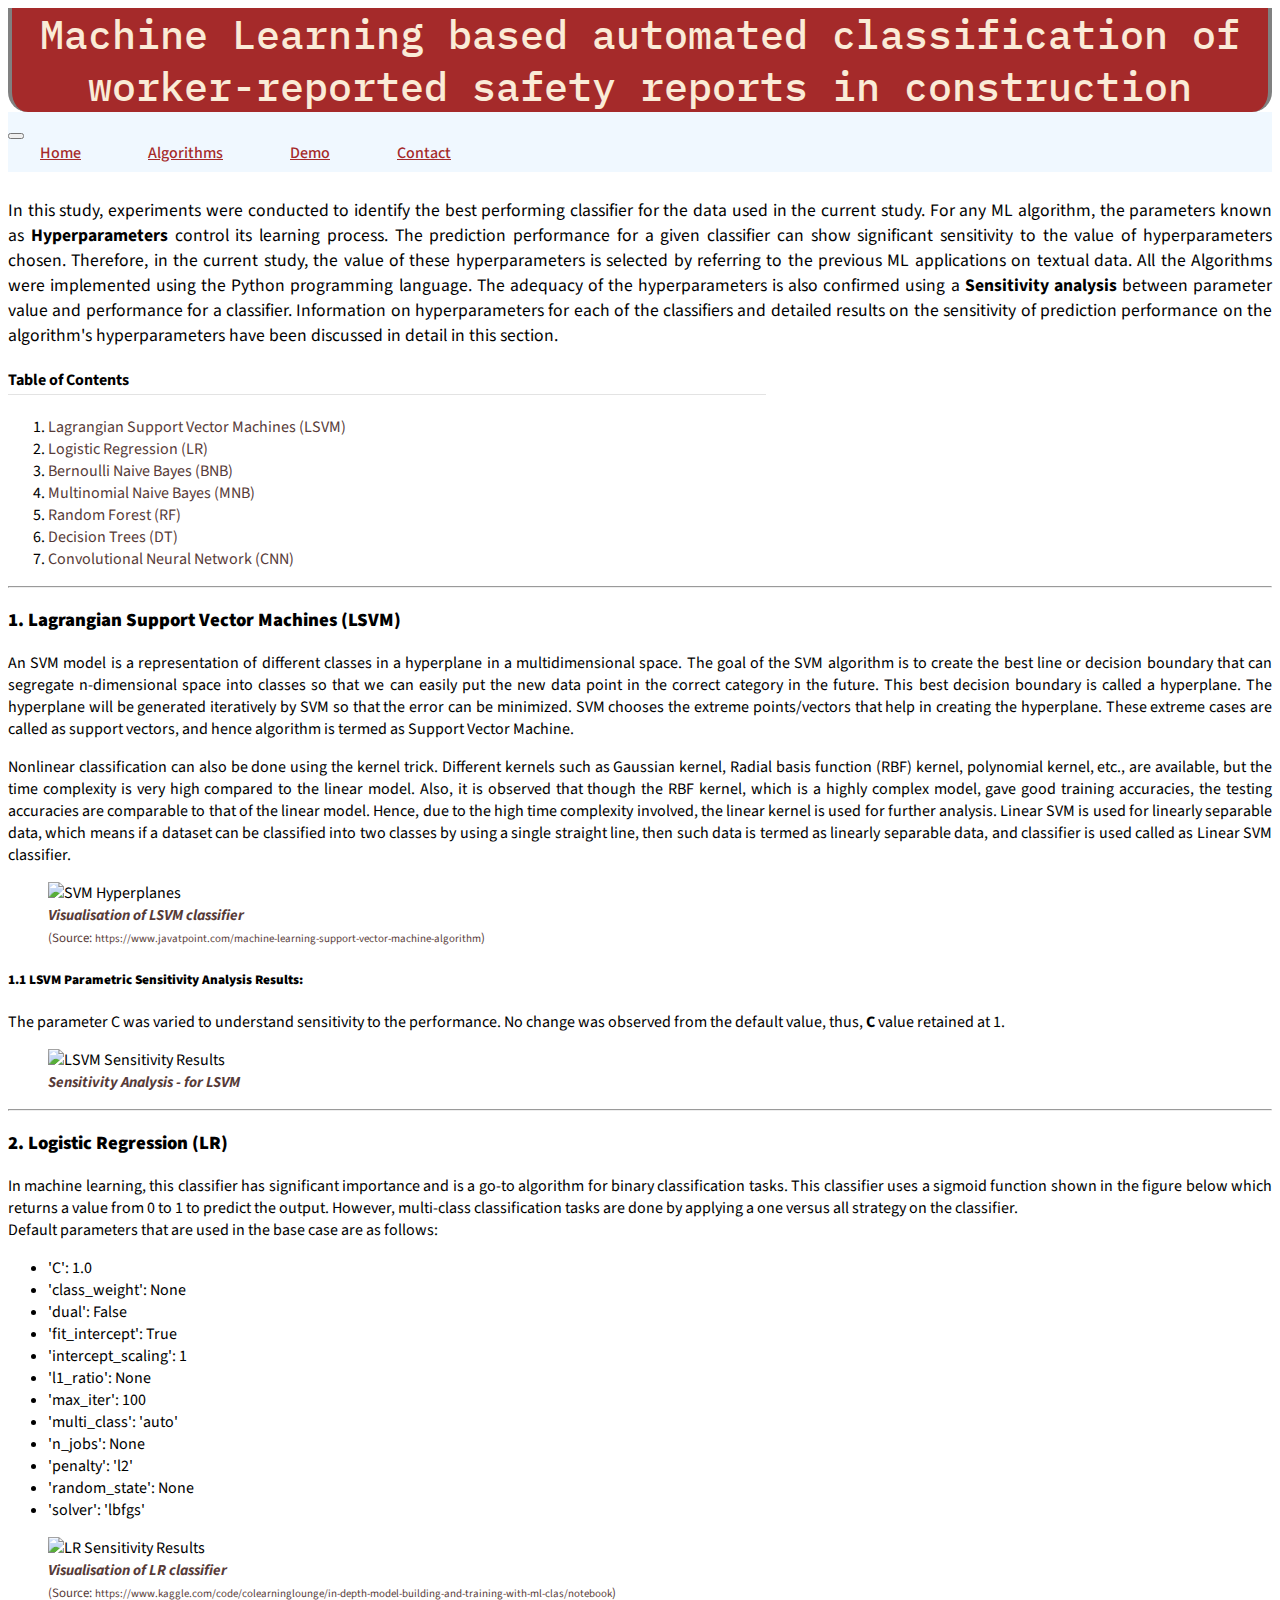
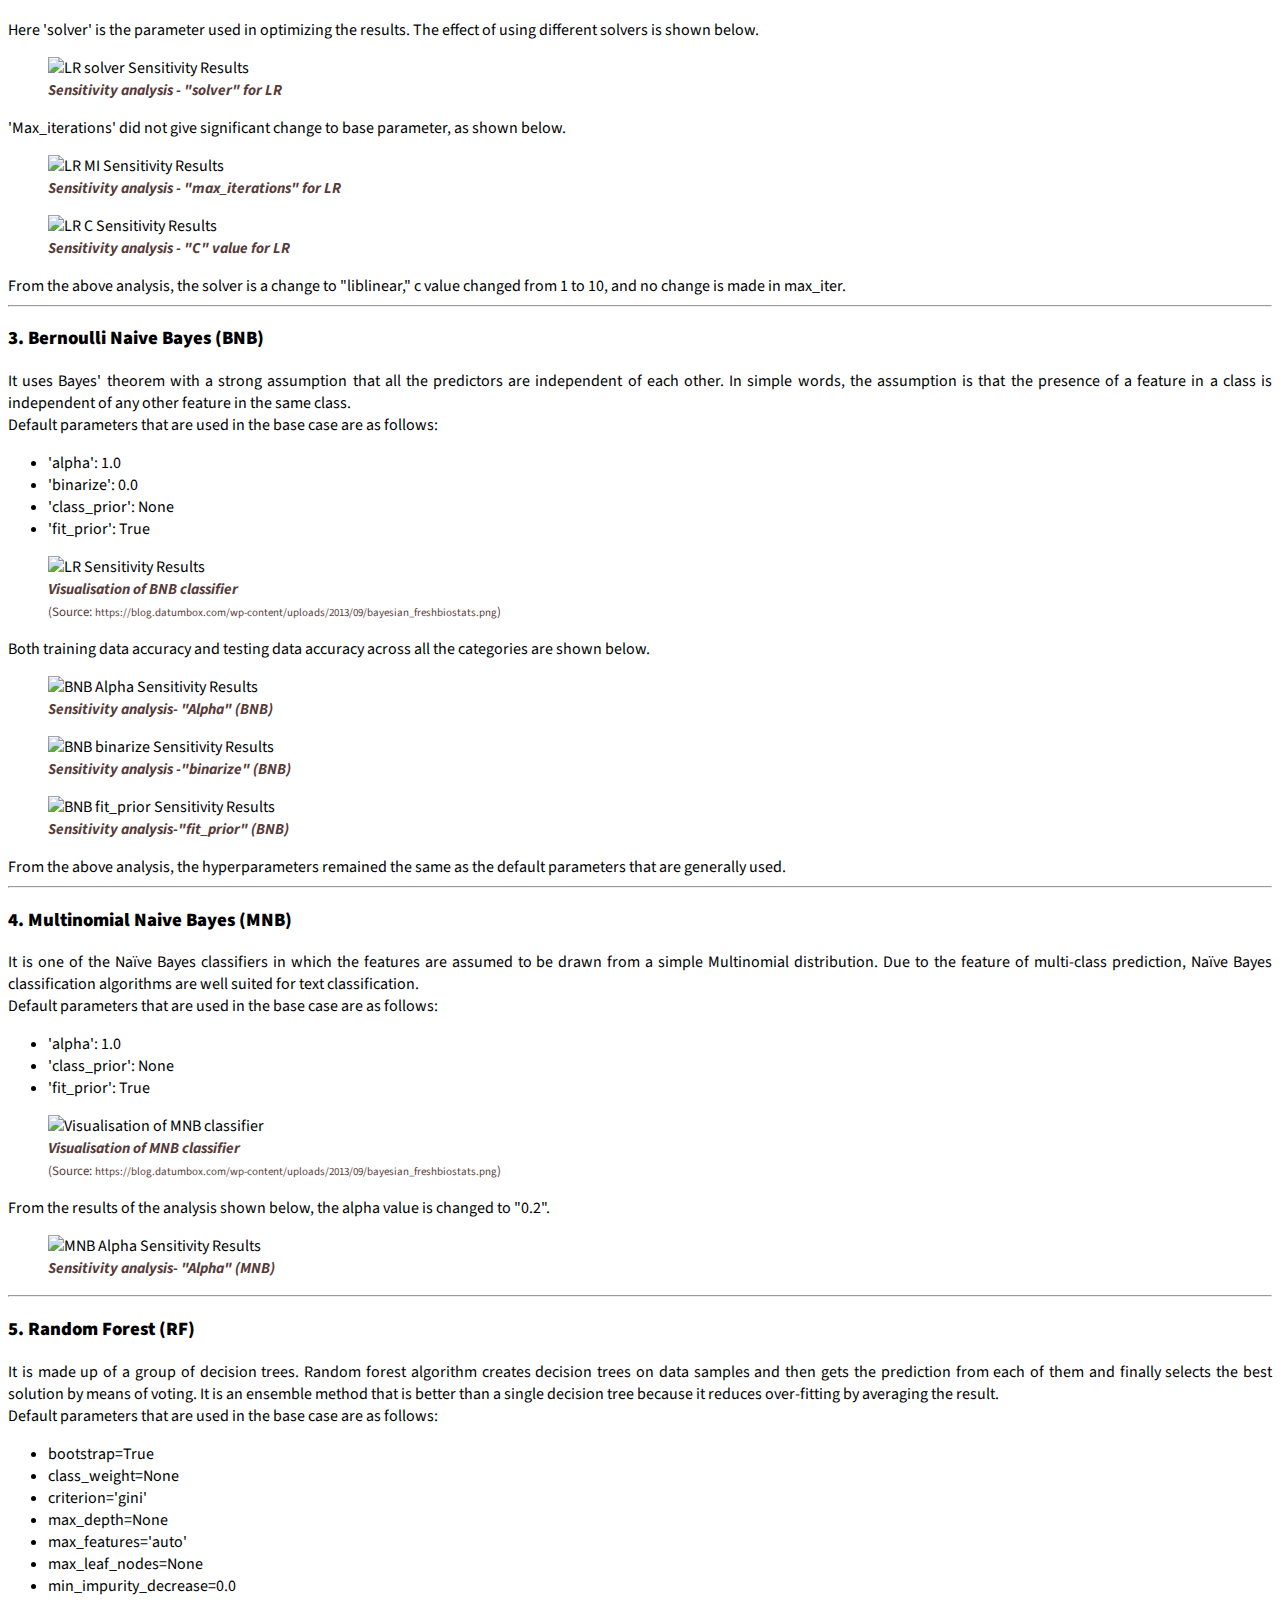
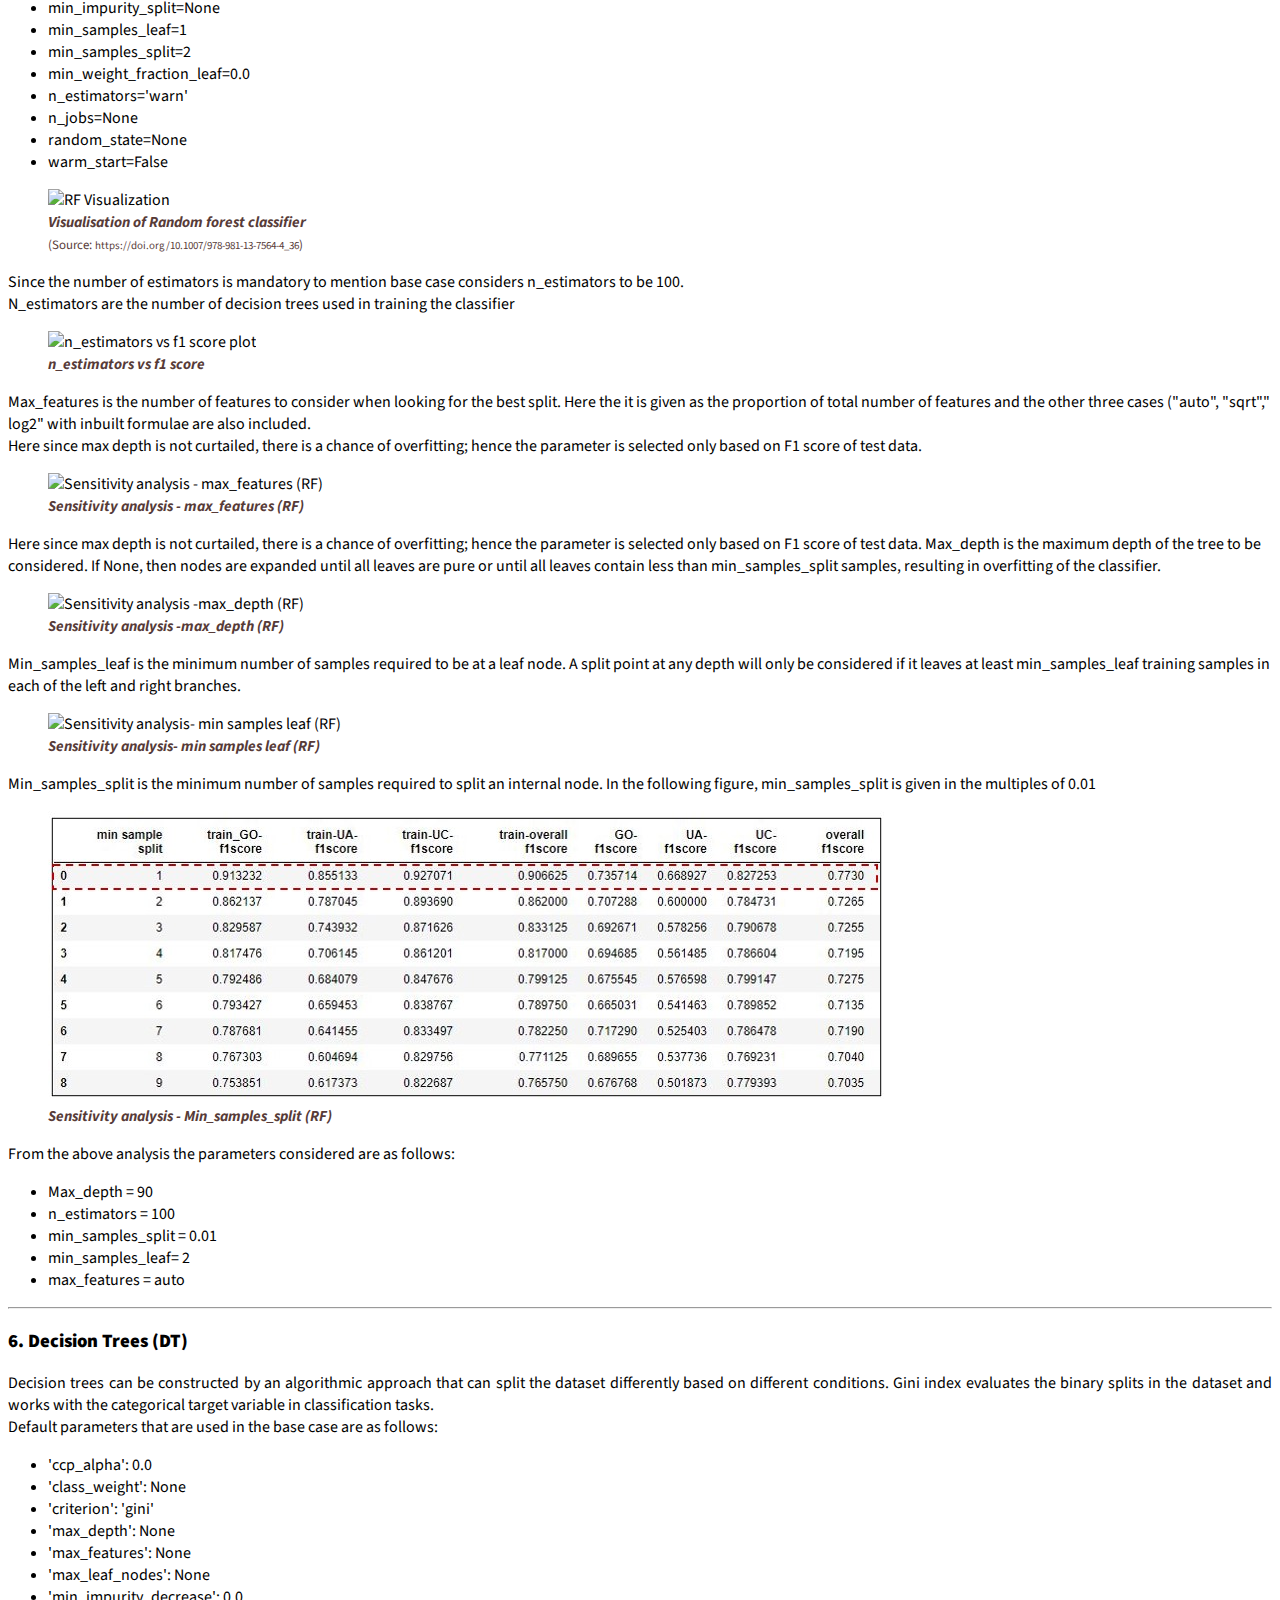
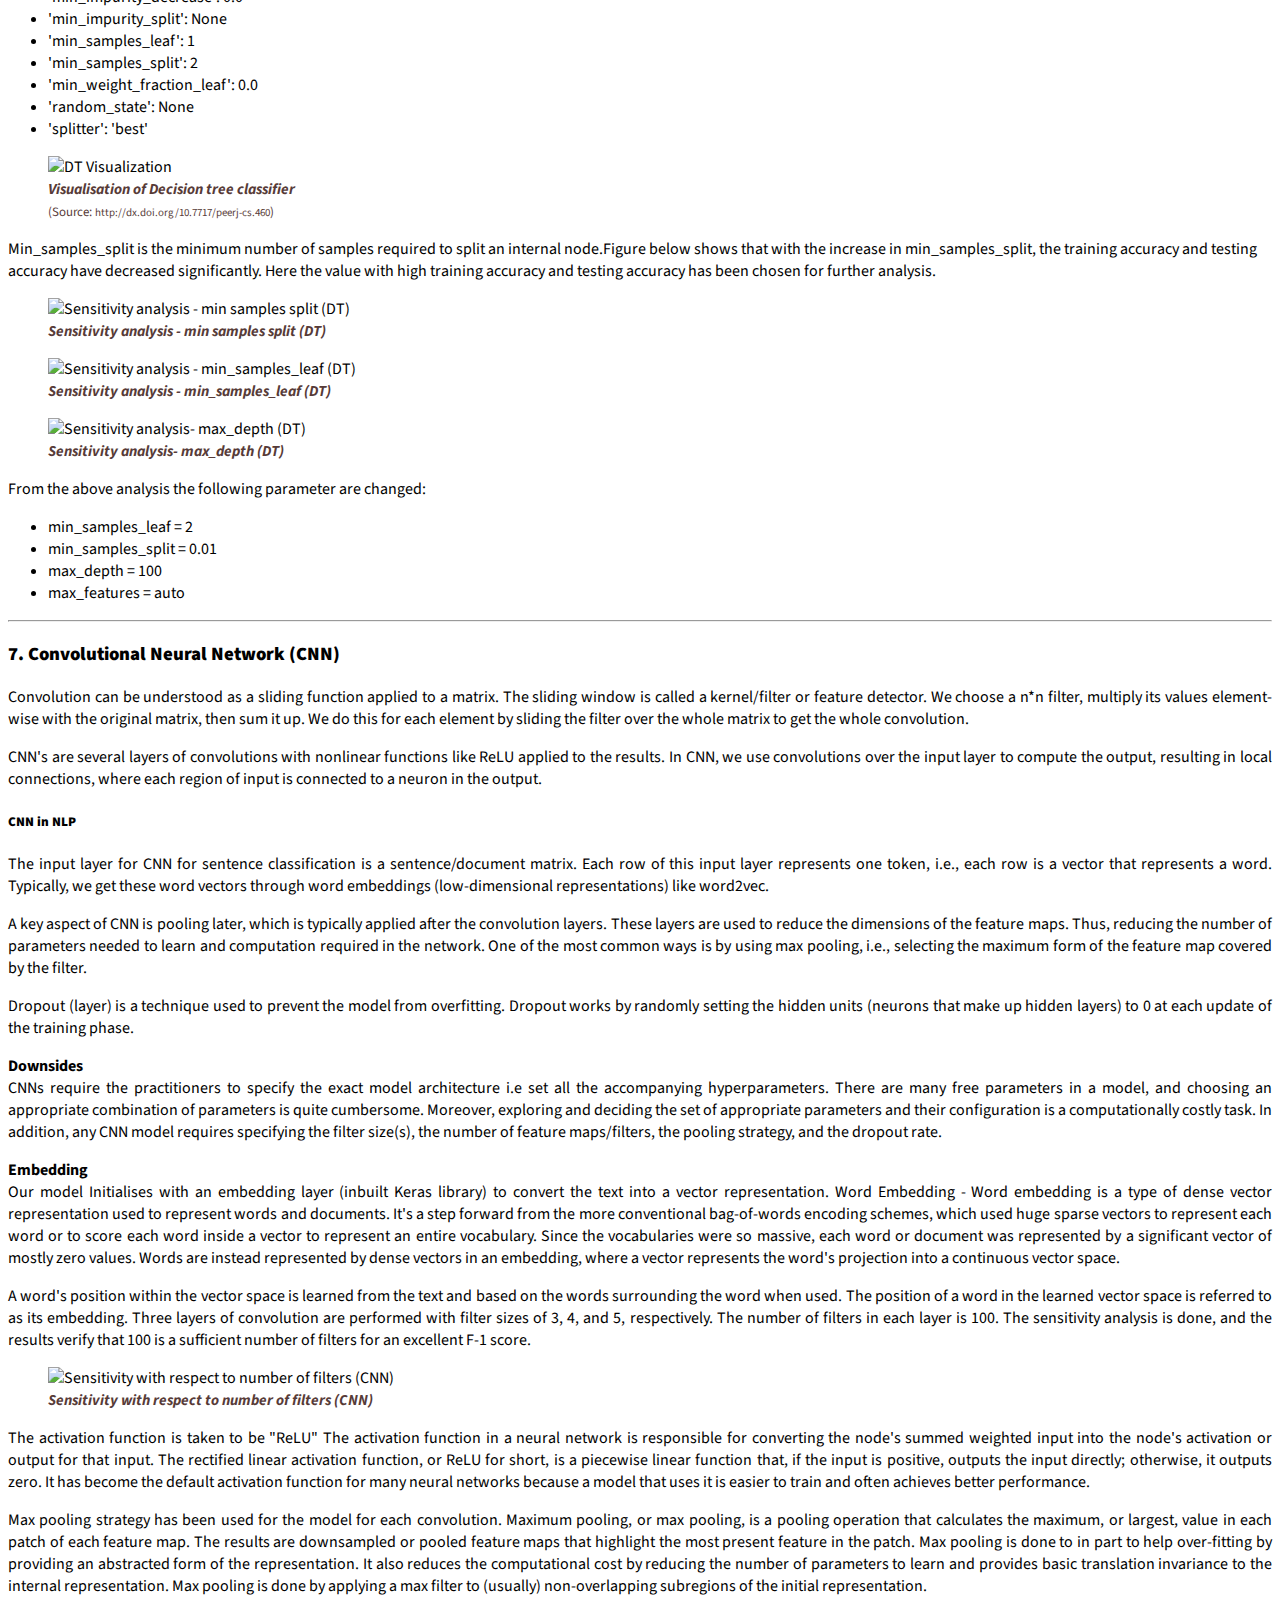
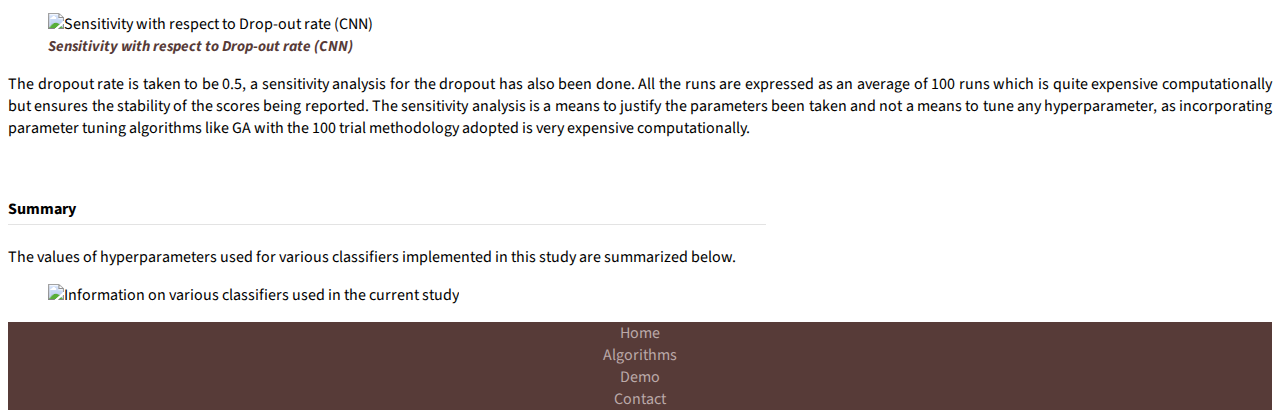
==== commit 87bc9887: "Update algorithms.html" ====
--- a/templates/algorithms.html
+++ b/templates/algorithms.html
@@ -238,6 +238,15 @@
                 box-shadow: 0 0 10px rgba(255, 255, 255, 0.5);
             }
 
+            figcaption .img_source,
+            figcaption .img_source a {
+                text-decoration: none;
+                font-size: 0.85em;
+                font-style: normal;
+                font-weight: 400;
+                color: inherit;
+            }
+
             /* Media Queries */
             @media (min-width: 300px) {
                 .head-title {
@@ -335,7 +344,7 @@
             <ol class="toc-ul">
                 <li class="toc-item"><a href="#svm">Lagrangian Support Vector Machines (LSVM)</a></li>
                 <li class="toc-item"><a href="#lr">Logistic Regression (LR)</a></li>
-                <li class="toc-item"><a href="#bnb">Binomial Naive Bayes (BNB)</a></li>
+                <li class="toc-item"><a href="#bnb">Bernoulli Naive Bayes (BNB)</a></li>
                 <li class="toc-item"><a href="#mnb">Multinomial Naive Bayes (MNB)</a></li>
                 <li class="toc-item"><a href="#rf">Random Forest (RF)</a></li>
                 <li class="toc-item"><a href="#dt">Decision Trees (DT)</a></li>
@@ -375,12 +384,17 @@
                             data, which means if a dataset can be classified into two classes by using a single straight
                             line, then such data is termed as linearly separable data, and classifier is used called as
                             Linear SVM classifier.
-                        </p>l
+                        </p>
                     </div>
                     <div class="col-md-4">
                         <figure>
                             <img src="https://i.postimg.cc/VNrMdRL3/SVM.jpg" alt="SVM Hyperplanes" class="img-fluid">
-                            <figcaption class="figc"> Visualisation of LSVM classifier </figcaption>
+                            <figcaption class="figc"> Visualisation of LSVM classifier<br> <span
+                                    class="img_source">(Source:
+                                    <a href="https://www.javatpoint.com/machine-learning-support-vector-machine-algorithm"
+                                        target="blank">
+                                        https://www.javatpoint.com/machine-learning-support-vector-machine-algorithm</a>)</span>
+                            </figcaption>
                         </figure>
                     </div>
 
@@ -431,14 +445,19 @@
                         <figure>
                             <img src="https://i.postimg.cc/tJ0zXc3S/LR.png" alt="LR Sensitivity Results"
                                 class="img-fluid">
-                            <figcaption class="figc"> Visualisation of LR classifier </figcaption>
+                            <figcaption class="figc"> Visualisation of LR classifier<br> <span
+                                    class="img_source">(Source:
+                                    <a href="https://www.kaggle.com/code/colearninglounge/in-depth-model-building-and-training-with-ml-clas/notebook"
+                                        target="blank">
+                                        https://www.kaggle.com/code/colearninglounge/in-depth-model-building-and-training-with-ml-clas/notebook</a>)</span>
+                            </figcaption>
                         </figure>
                     </div>
 
                 </div>
                 <div class="container">
                     Here 'solver' is the parameter used in optimizing the results. The effect of using different solvers
-                    is shown in the Table below.
+                    is shown below.
                     <figure>
                         <img src="https://i.postimg.cc/yd3PCKZ3/LR-Sensitivity-Analysis.jpg"
                             alt="LR solver Sensitivity Results" class="img-fluid">
@@ -446,7 +465,7 @@
                     </figure>
                 </div>
                 <div class="container">
-                    'Max_iterations' did not give significant change to base parameter, as seen in the figure below.
+                    'Max_iterations' did not give significant change to base parameter, as shown below.
                     <figure>
                         <img src="https://i.postimg.cc/W4HnyzhP/LR-MI-Sensitivity-Analysis.jpgg"
                             alt="LR MI Sensitivity Results" class="img-fluid">
@@ -467,30 +486,46 @@
             <hr id="bnb">
             <!-- 3. BNB -->
             <div class="algo">
-                <h3 class="sh"><b>3. Binomial Naive Bayes (BNB)</b></h3>
-                <div>
-                    <p>
-                        It uses Bayes' theorem with a strong assumption that all the predictors are independent of
-                        each other. In simple
-                        words, the assumption is that the presence of a feature in a class is independent of any
-                        other feature in the same
-                        class.
-
-                        <br> Default parameters that are used in the base case are as follows:
-
-
-                    <ul>
-                        <li>'alpha': 1.0</li>
-                        <li>'binarize': 0.0</li>
-                        <li>'class_prior': None</li>
-                        <li>'fit_prior': True</li>
-                    </ul>
-
-                    </p>
-                </div>
-                <div class="container">
-                    The following tables give both training data accuracy and testing data accuracy across all the
-                    categories.
+                <div class="row">
+                    <h3 class="sh"><b>3. Bernoulli Naive Bayes (BNB)</b></h3>
+                    <div class="col-md-6">
+                        <p>
+                            It uses Bayes' theorem with a strong assumption that all the predictors are independent of
+                            each other. In simple
+                            words, the assumption is that the presence of a feature in a class is independent of any
+                            other feature in the same
+                            class.
+
+                            <br> Default parameters that are used in the base case are as follows:
+
+
+                        <ul>
+                            <li>'alpha': 1.0</li>
+                            <li>'binarize': 0.0</li>
+                            <li>'class_prior': None</li>
+                            <li>'fit_prior': True</li>
+                        </ul>
+
+                        </p>
+                    </div>
+
+                    <div class="col-md-6">
+                        <figure>
+                            <img src="https://blog.datumbox.com/wp-content/uploads/2013/09/bayesian_freshbiostats.png"
+                                alt="LR Sensitivity Results" class="img-fluid">
+                            <figcaption class="figc"> Visualisation of BNB classifier<br> <span
+                                    class="img_source">(Source:
+                                    <a href="https://blog.datumbox.com/wp-content/uploads/2013/09/bayesian_freshbiostats.png"
+                                        target="blank">
+                                        https://blog.datumbox.com/wp-content/uploads/2013/09/bayesian_freshbiostats.png</a>)</span>
+                            </figcaption>
+                        </figure>
+                    </div>
+
+                </div>
+                <div class="container">
+                    Both training data accuracy and testing data accuracy across all the
+                    categories are shown below.
                     <figure>
                         <img src="https://i.postimg.cc/9FbyS0nN/Sensitivity-analysis-Alpha-BNB.jpg"
                             alt="BNB Alpha Sensitivity Results" class="img-fluid">
@@ -521,26 +556,42 @@
             <!-- 4. MNB -->
             <div class="algo">
                 <h3 class="sh"><b>4. Multinomial Naive Bayes (MNB)</b></h3>
-                <div>
-                    <p>
-                        It is one of the Naïve Bayes classifiers in which the features are assumed to be drawn from
-                        a
-                        simple Multinomial
-                        distribution. Due to the feature of multi-class prediction, Naïve Bayes classification
-                        algorithms are well suited for
-                        text classification.
-
-
-                        <br> Default parameters that are used in the base case are as follows:
-
-
-                    <ul>
-                        <li>'alpha': 1.0</li>
-                        <li>'class_prior': None</li>
-                        <li>'fit_prior': True</li>
-                    </ul>
-
-                    </p>
+                <div class="row">
+
+                    <div class="col-md-6">
+                        <p>
+                            It is one of the Naïve Bayes classifiers in which the features are assumed to be drawn from
+                            a
+                            simple Multinomial
+                            distribution. Due to the feature of multi-class prediction, Naïve Bayes classification
+                            algorithms are well suited for
+                            text classification.
+
+
+                            <br> Default parameters that are used in the base case are as follows:
+
+
+                        <ul>
+                            <li>'alpha': 1.0</li>
+                            <li>'class_prior': None</li>
+                            <li>'fit_prior': True</li>
+                        </ul>
+
+                        </p>
+                    </div>
+
+                    <div class="col-md-6">
+                        <figure>
+                            <img src="https://blog.datumbox.com/wp-content/uploads/2013/09/bayesian_freshbiostats.png"
+                                alt="Visualisation of MNB classifier" class="img-fluid">
+                            <figcaption class="figc"> Visualisation of MNB classifier<br> <span
+                                    class="img_source">(Source:
+                                    <a href="https://blog.datumbox.com/wp-content/uploads/2013/09/bayesian_freshbiostats.png"
+                                        target="blank">
+                                        https://blog.datumbox.com/wp-content/uploads/2013/09/bayesian_freshbiostats.png</a>)</span>
+                            </figcaption>
+                        </figure>
+                    </div>
                 </div>
                 <div class="container">
                     From the results of the analysis shown below, the alpha value is changed to "0.2".
@@ -595,9 +646,15 @@
                         </p>
                     </div>
                     <div class="col-md-6">
+
                         <figure>
-                            <img src="RF.jpg" alt="RF Visualization" class="img-fluid">
-                            <figcaption class="figc"> Visualisation of Random forest classifier </figcaption>
+                            <img src="https://www.researchgate.net/profile/Mohammad-Uddin-42/publication/334232648/figure/fig2/AS:803642831560706@1568614790960/Working-principle-of-random-forest-classifierC.ppm"
+                                alt="RF Visualization" class="img-fluid">
+                            <figcaption class="figc"> Visualisation of Random forest classifier <br> <span
+                                    class="img_source">(Source:
+                                    <a href="https://doi.org/10.1007/978-981-13-7564-4_36" target="blank">
+                                        https://doi.org/10.1007/978-981-13-7564-4_36</a>)</span>
+                            </figcaption>
                         </figure>
                     </div>
 
@@ -722,7 +779,11 @@
                     <div class="col-md-6">
                         <figure>
                             <img src="https://i.postimg.cc/jdqkz3CL/DT.png" alt="DT Visualization" class="img-fluid">
-                            <figcaption class="figc"> Visualisation of Decision tree classifier </figcaption>
+                            <figcaption class="figc"> Visualisation of Decision tree classifier <br> <span
+                                    class="img_source">(Source:
+                                    <a href="http://dx.doi.org/10.7717/peerj-cs.460" target="blank">
+                                        http://dx.doi.org/10.7717/peerj-cs.460</a>)</span>
+                            </figcaption>
                         </figure>
                     </div>
                 </div>
@@ -904,9 +965,9 @@
 
             <h4 class="sh toc">Summary</h4>
 
-            The following table summarizes the values of hyperparameters used for various classifiers implemented in
+            The values of hyperparameters used for various classifiers implemented in
             this
-            study.
+            study are summarized below.
             <div class="container">
                 <figure>
                     <img src="https://i.postimg.cc/3JTZVPJW/Information-on-various-classifiers-used-in-the-current-study.jpg"
@@ -958,4 +1019,4 @@
         crossorigin="anonymous"></script>
 
 
-</html>+</html>
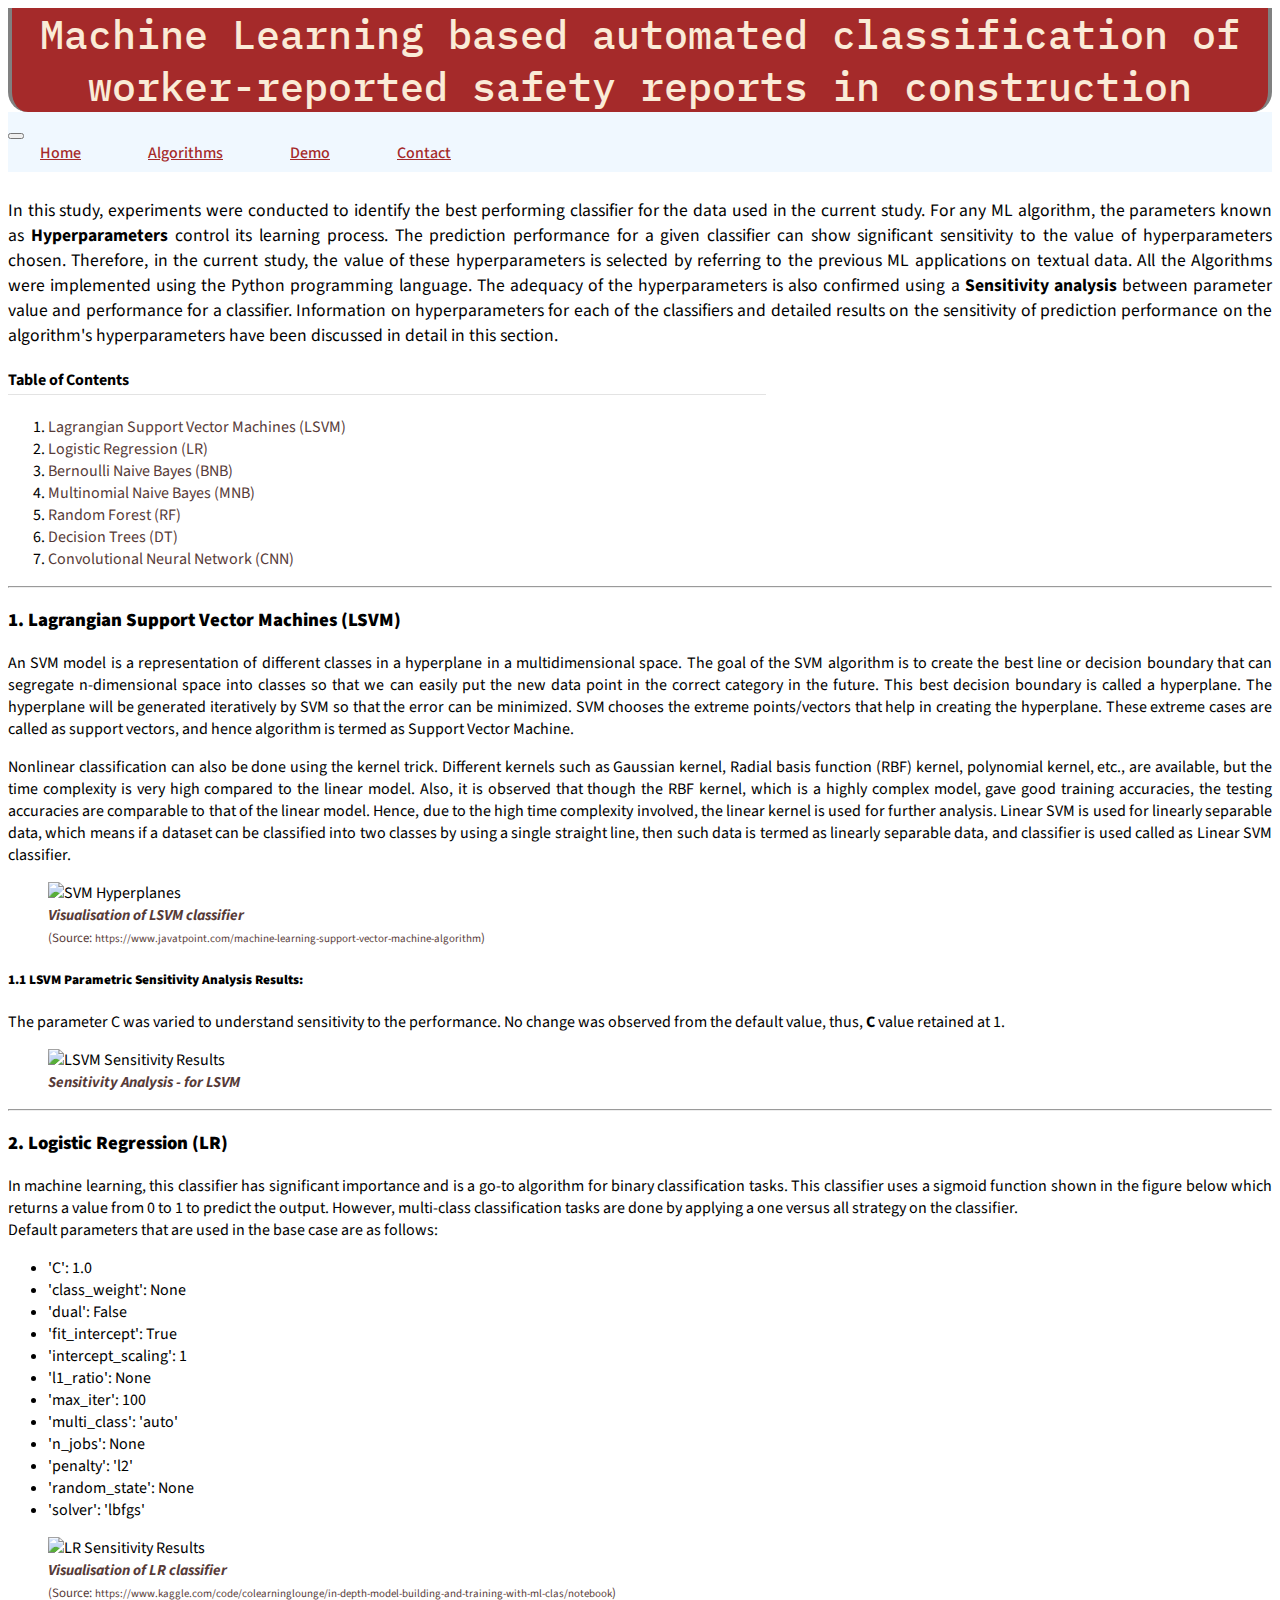
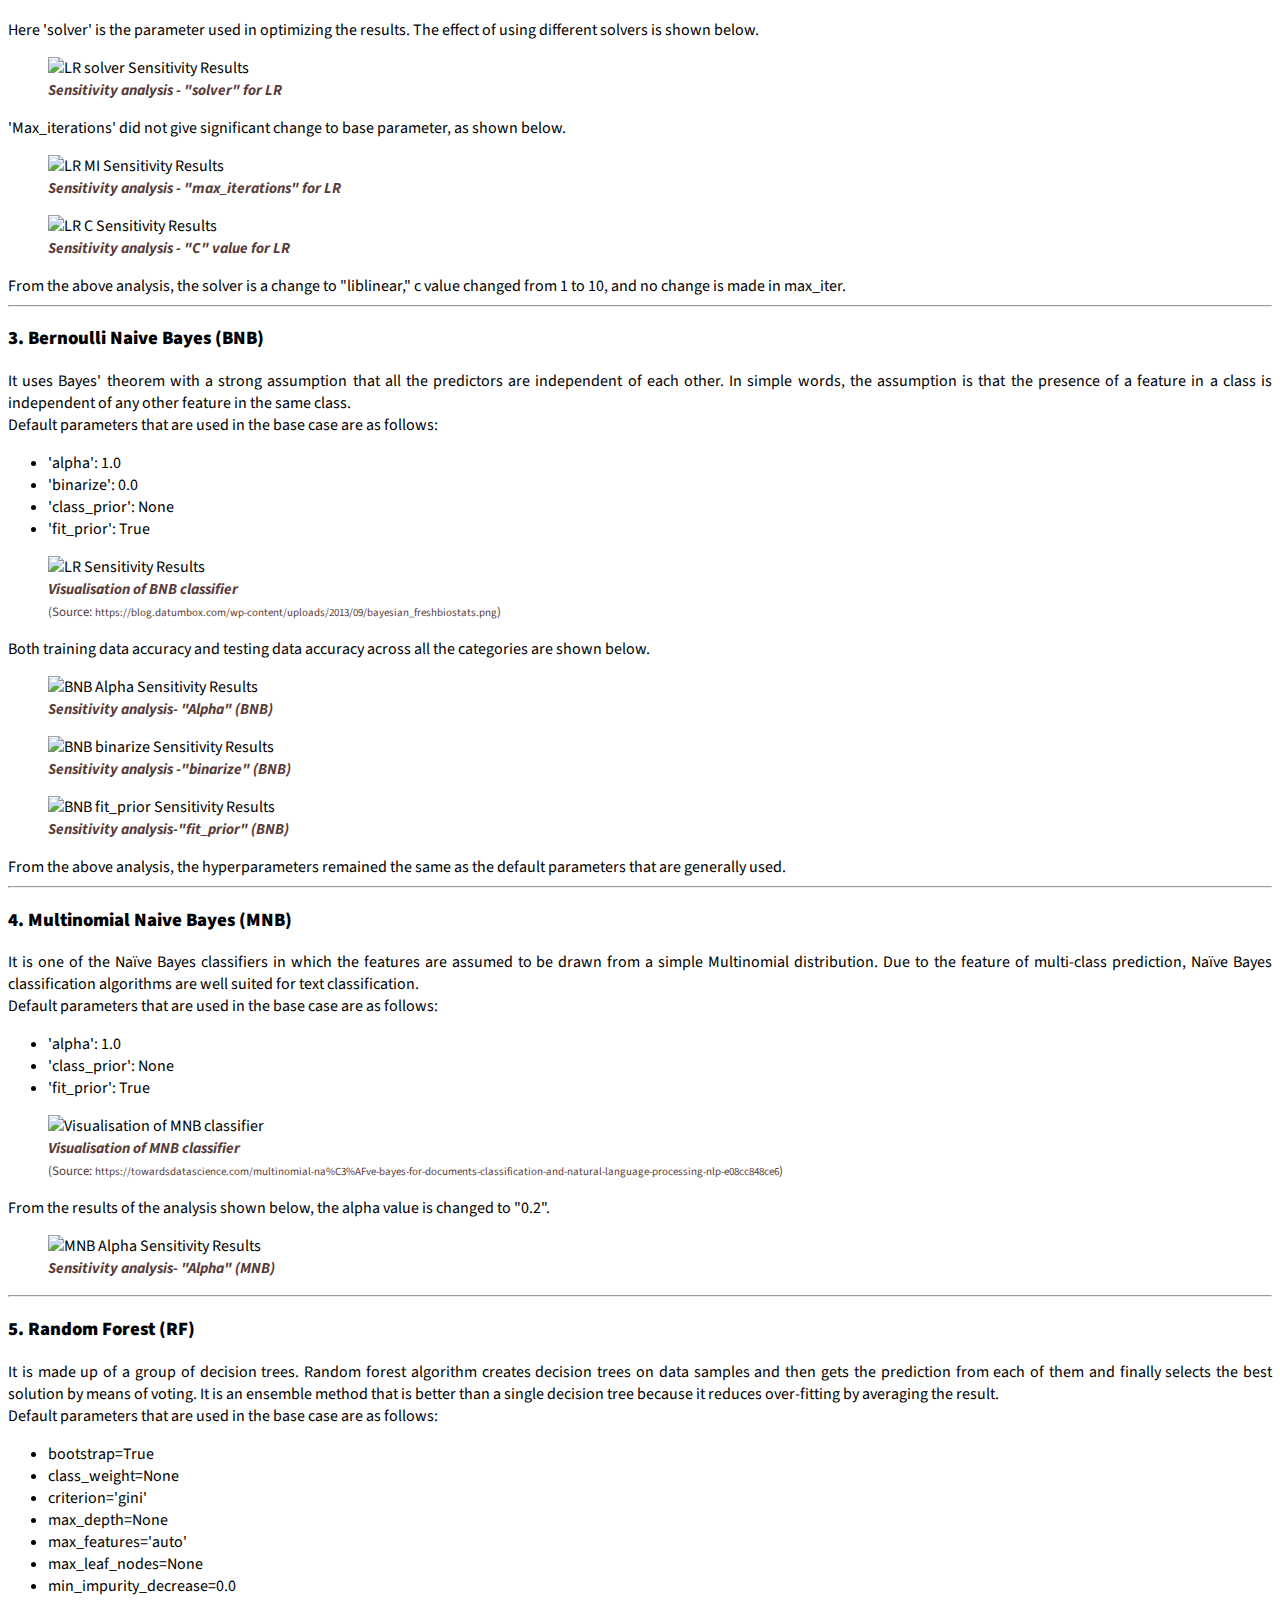
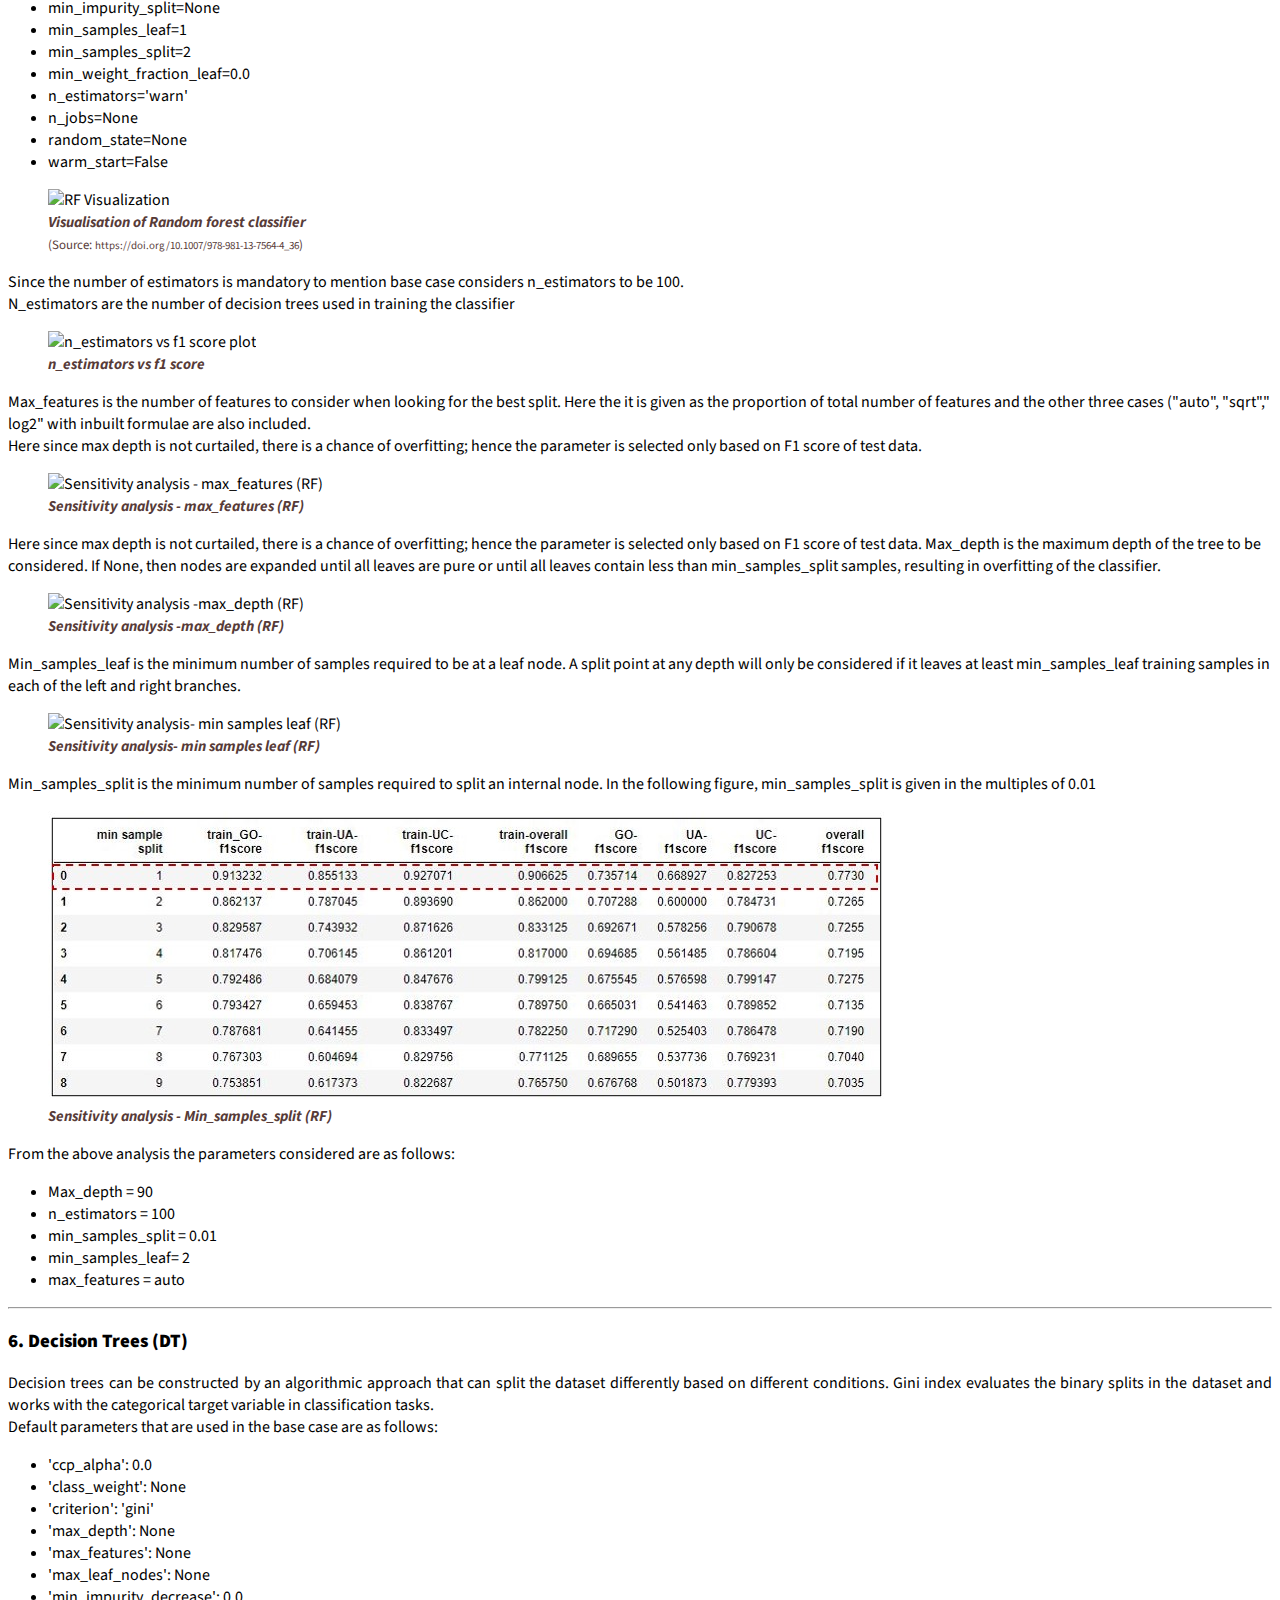
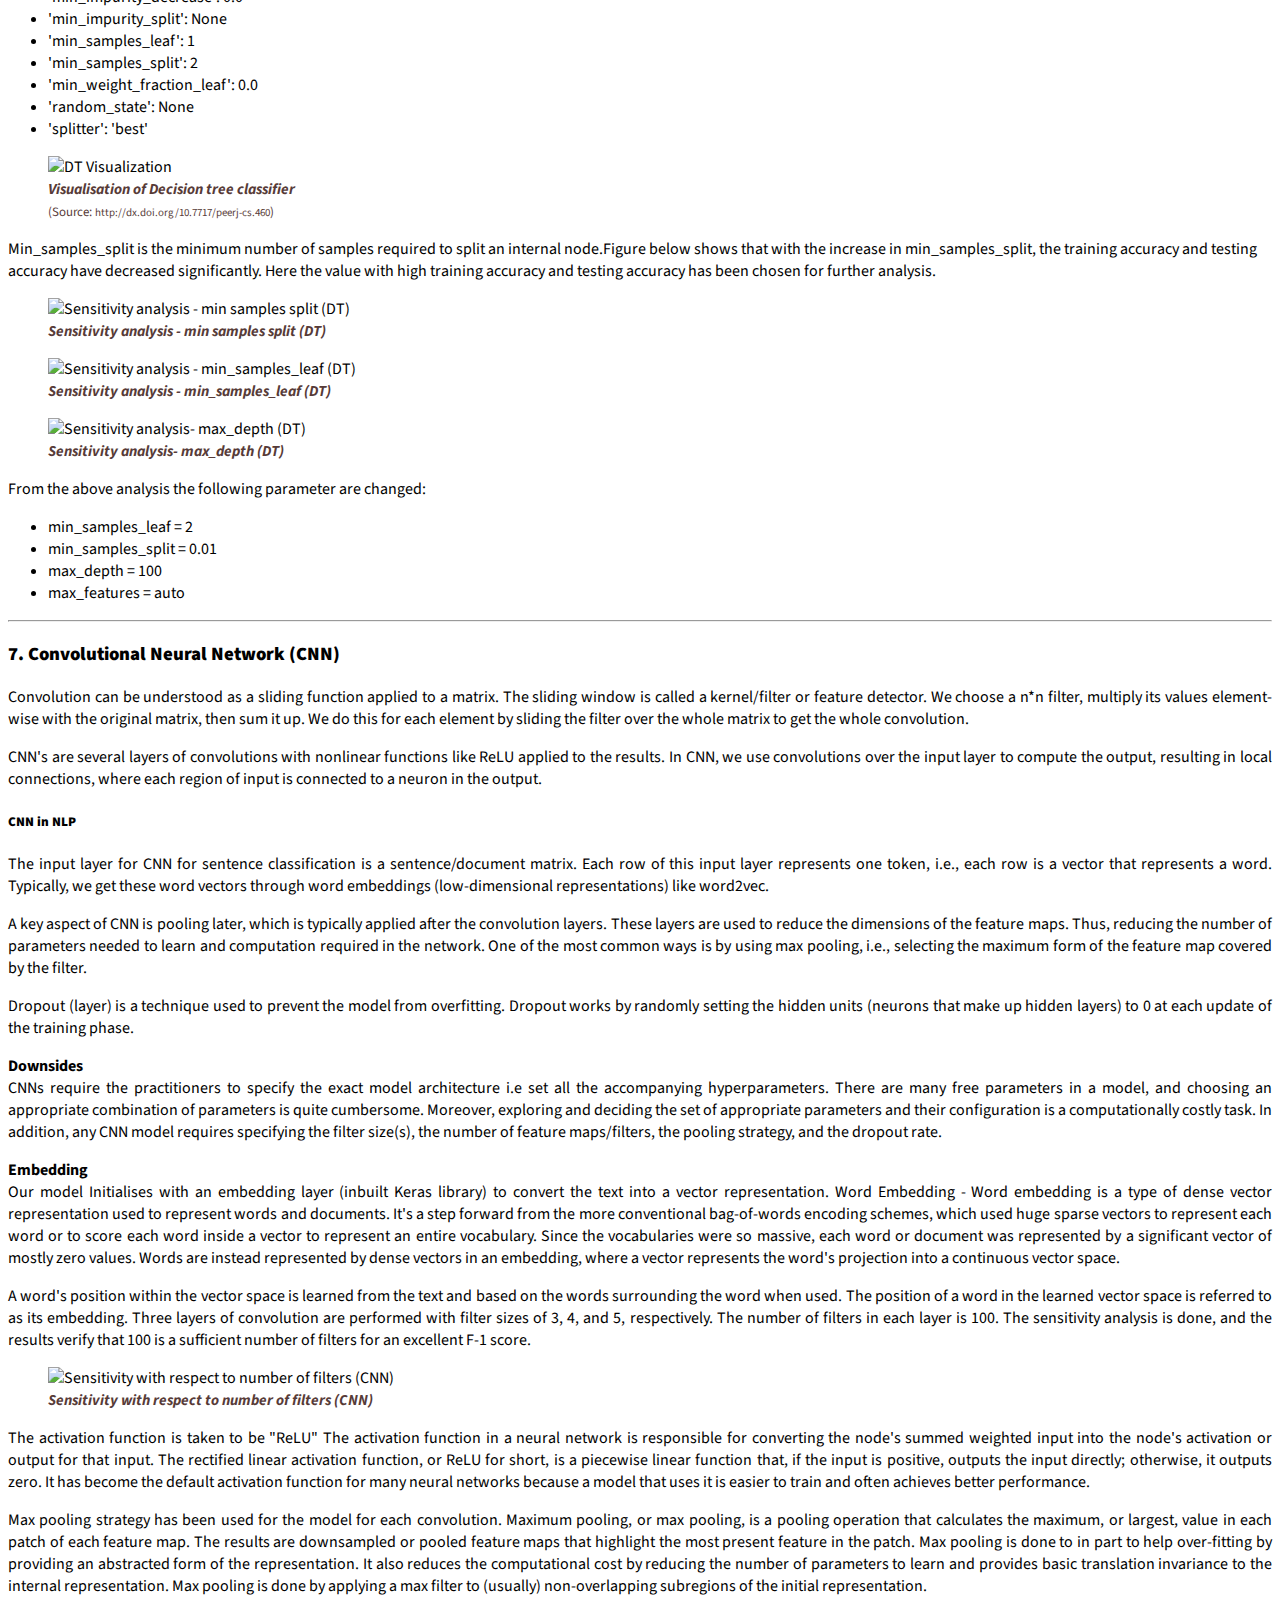
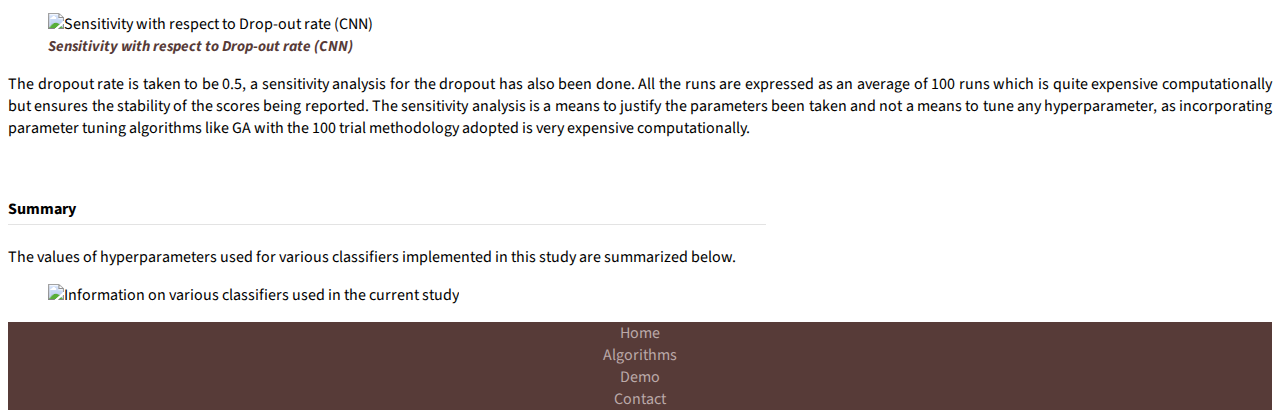
==== commit 6558e1d8: "Update algorithms.html" ====
--- a/templates/algorithms.html
+++ b/templates/algorithms.html
@@ -582,13 +582,13 @@
 
                     <div class="col-md-6">
                         <figure>
-                            <img src="https://blog.datumbox.com/wp-content/uploads/2013/09/bayesian_freshbiostats.png"
+                            <img src="https://miro.medium.com/max/1400/1*qF971AQ6ej-24X76hWjvgQ.png"
                                 alt="Visualisation of MNB classifier" class="img-fluid">
                             <figcaption class="figc"> Visualisation of MNB classifier<br> <span
                                     class="img_source">(Source:
-                                    <a href="https://blog.datumbox.com/wp-content/uploads/2013/09/bayesian_freshbiostats.png"
+                                    <a href="https://towardsdatascience.com/multinomial-na%C3%AFve-bayes-for-documents-classification-and-natural-language-processing-nlp-e08cc848ce6"
                                         target="blank">
-                                        https://blog.datumbox.com/wp-content/uploads/2013/09/bayesian_freshbiostats.png</a>)</span>
+                                        https://towardsdatascience.com/multinomial-na%C3%AFve-bayes-for-documents-classification-and-natural-language-processing-nlp-e08cc848ce6</a>)</span>
                             </figcaption>
                         </figure>
                     </div>
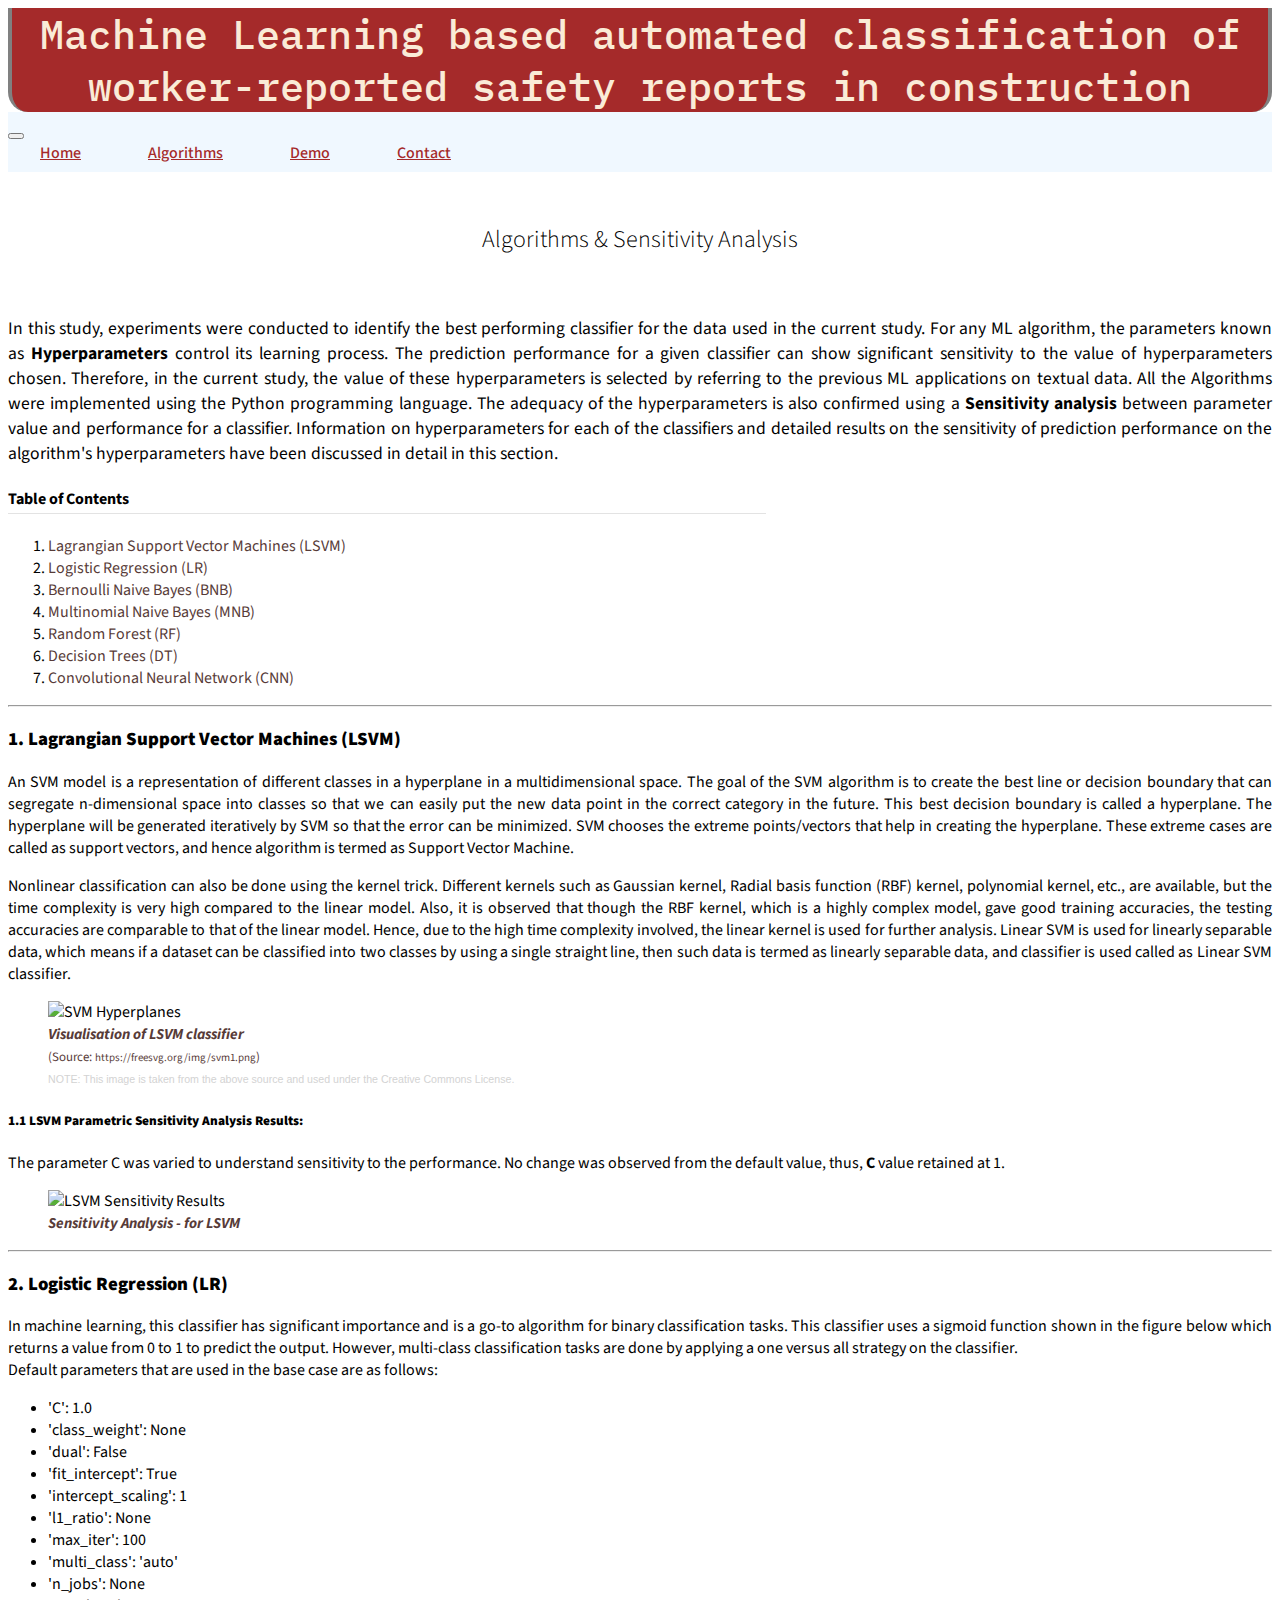
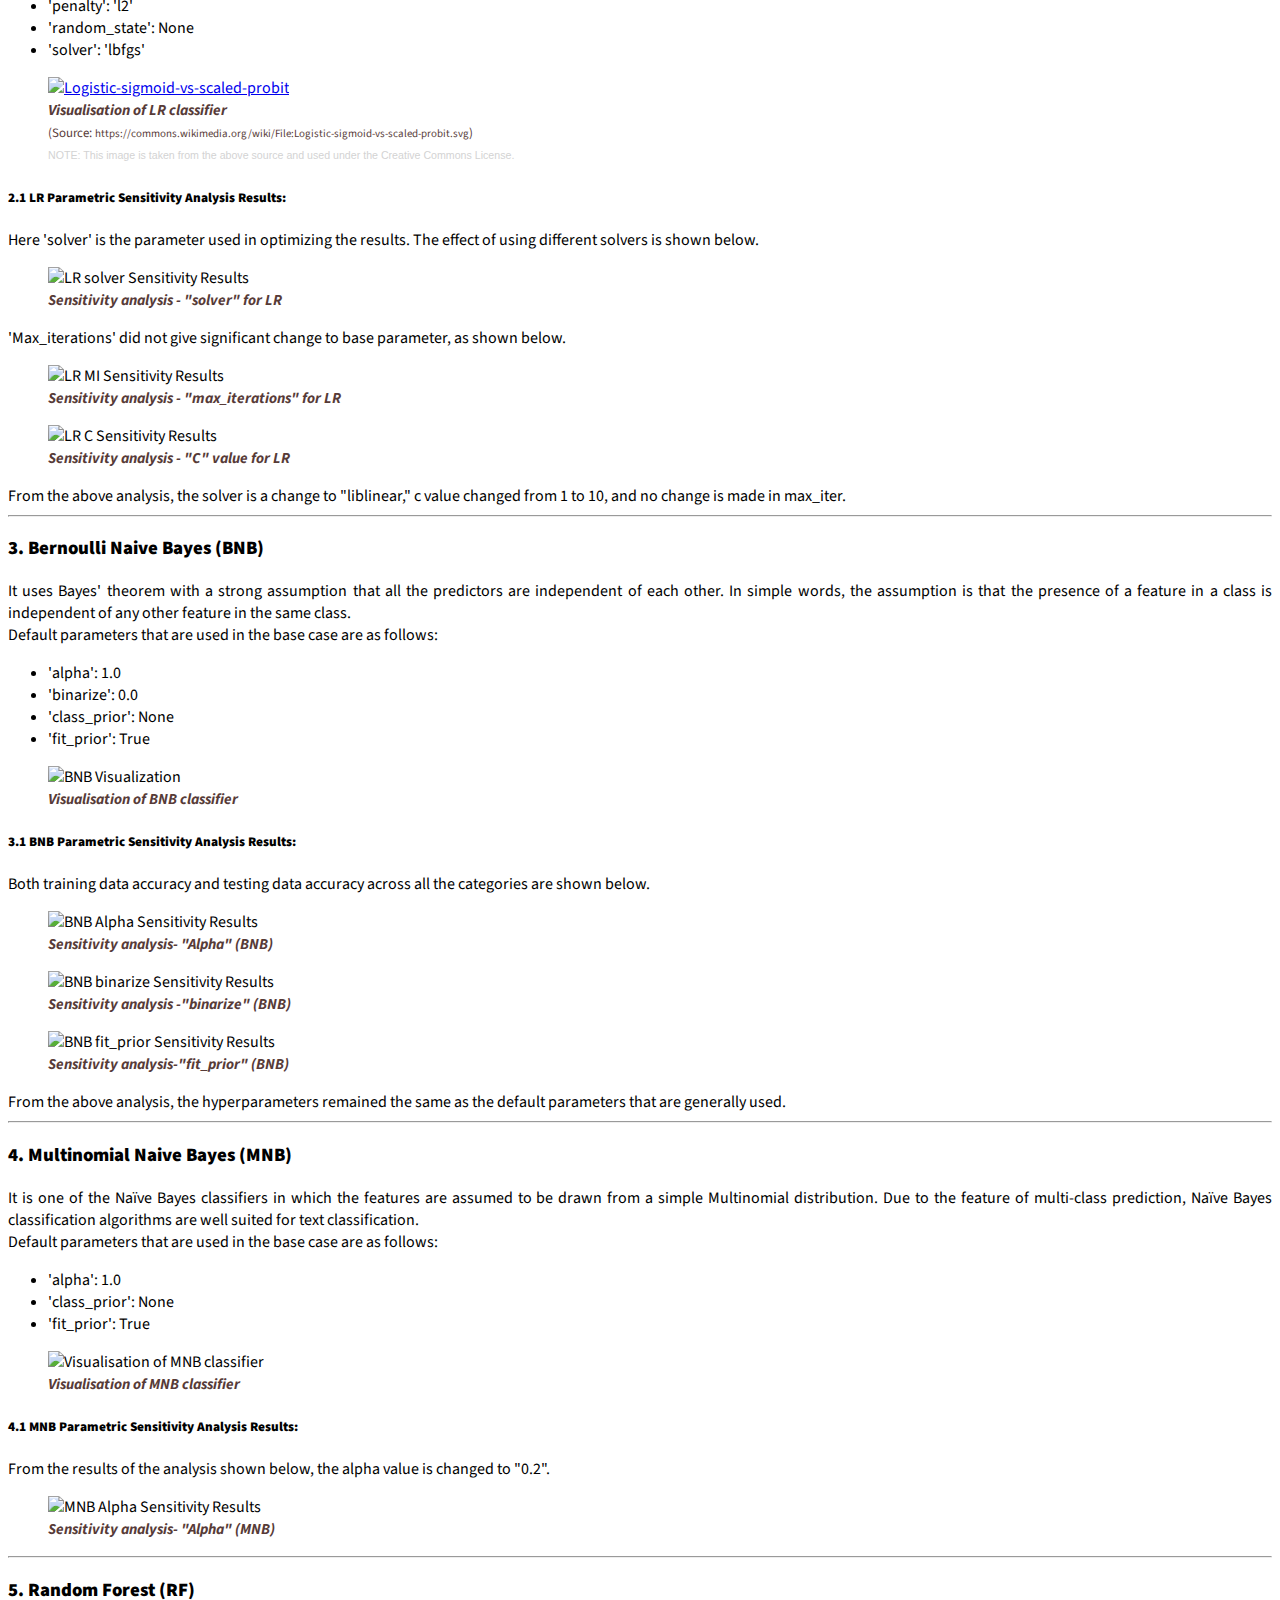
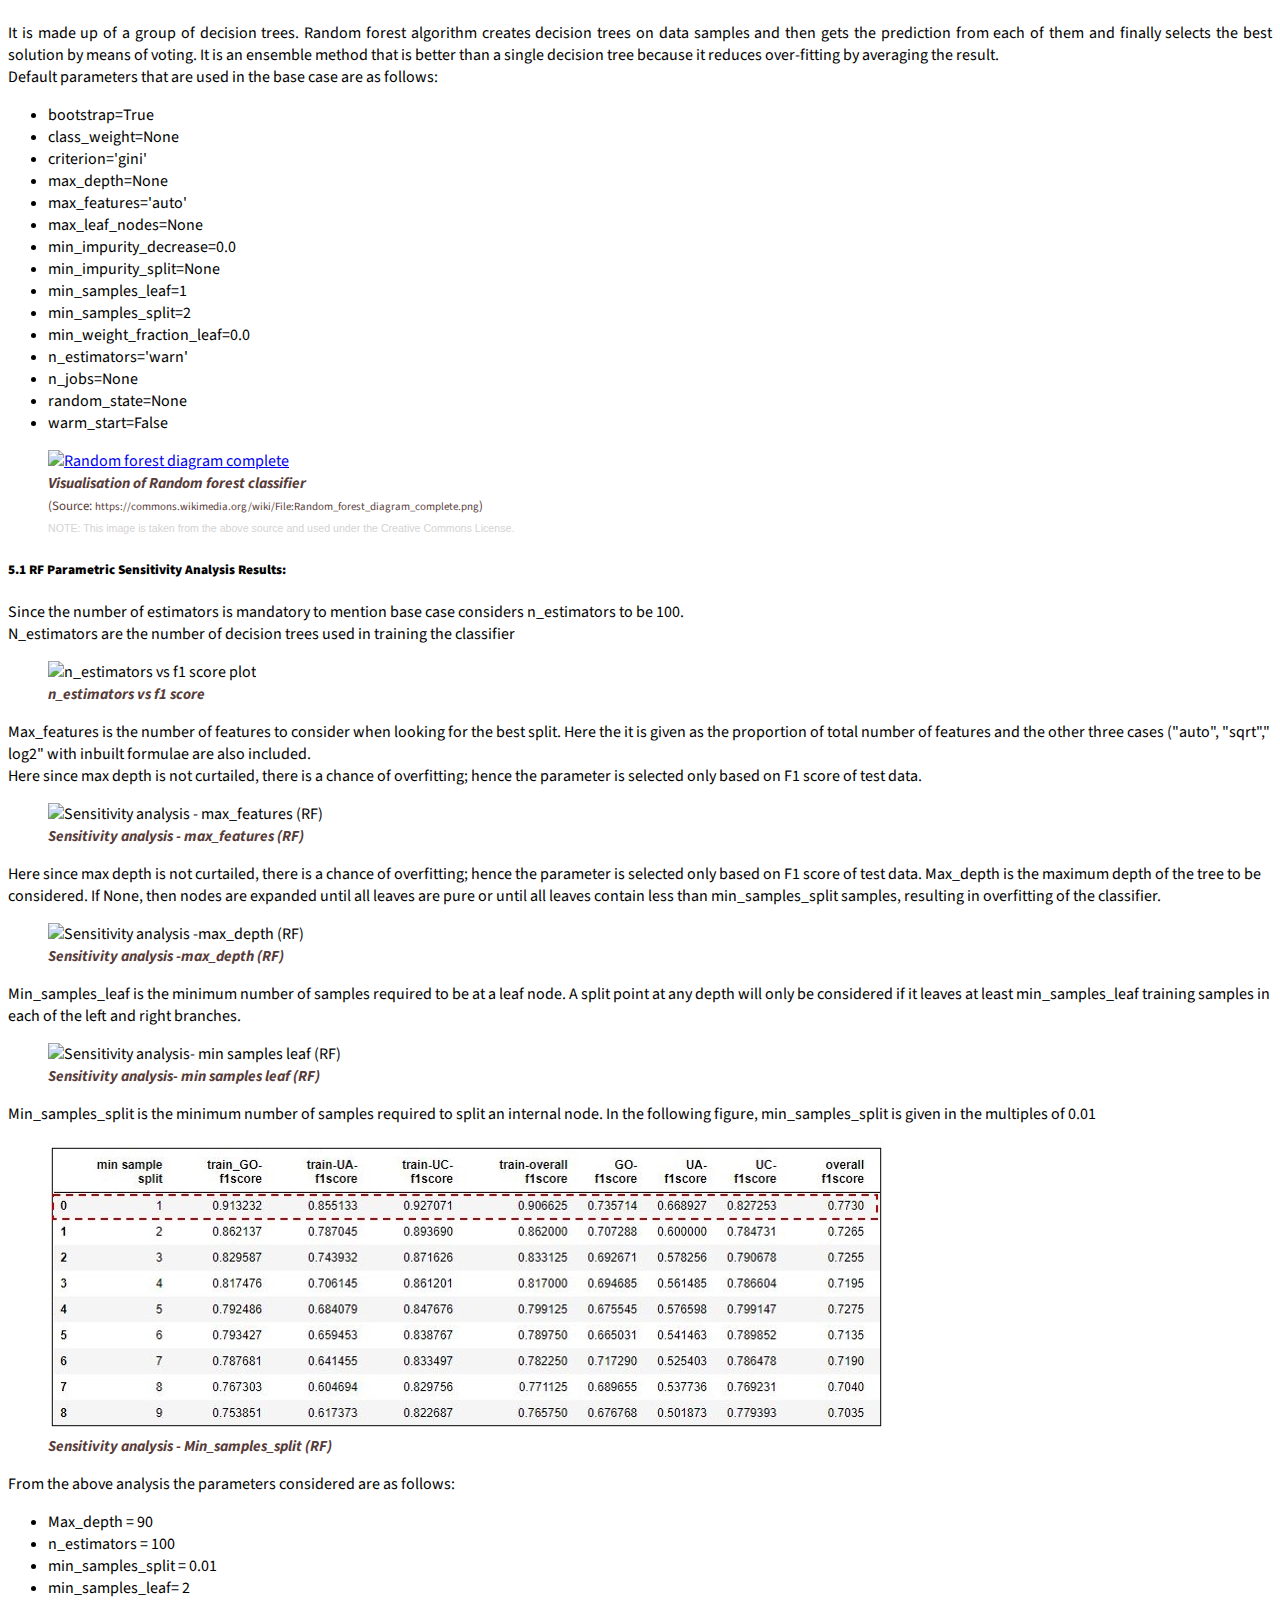
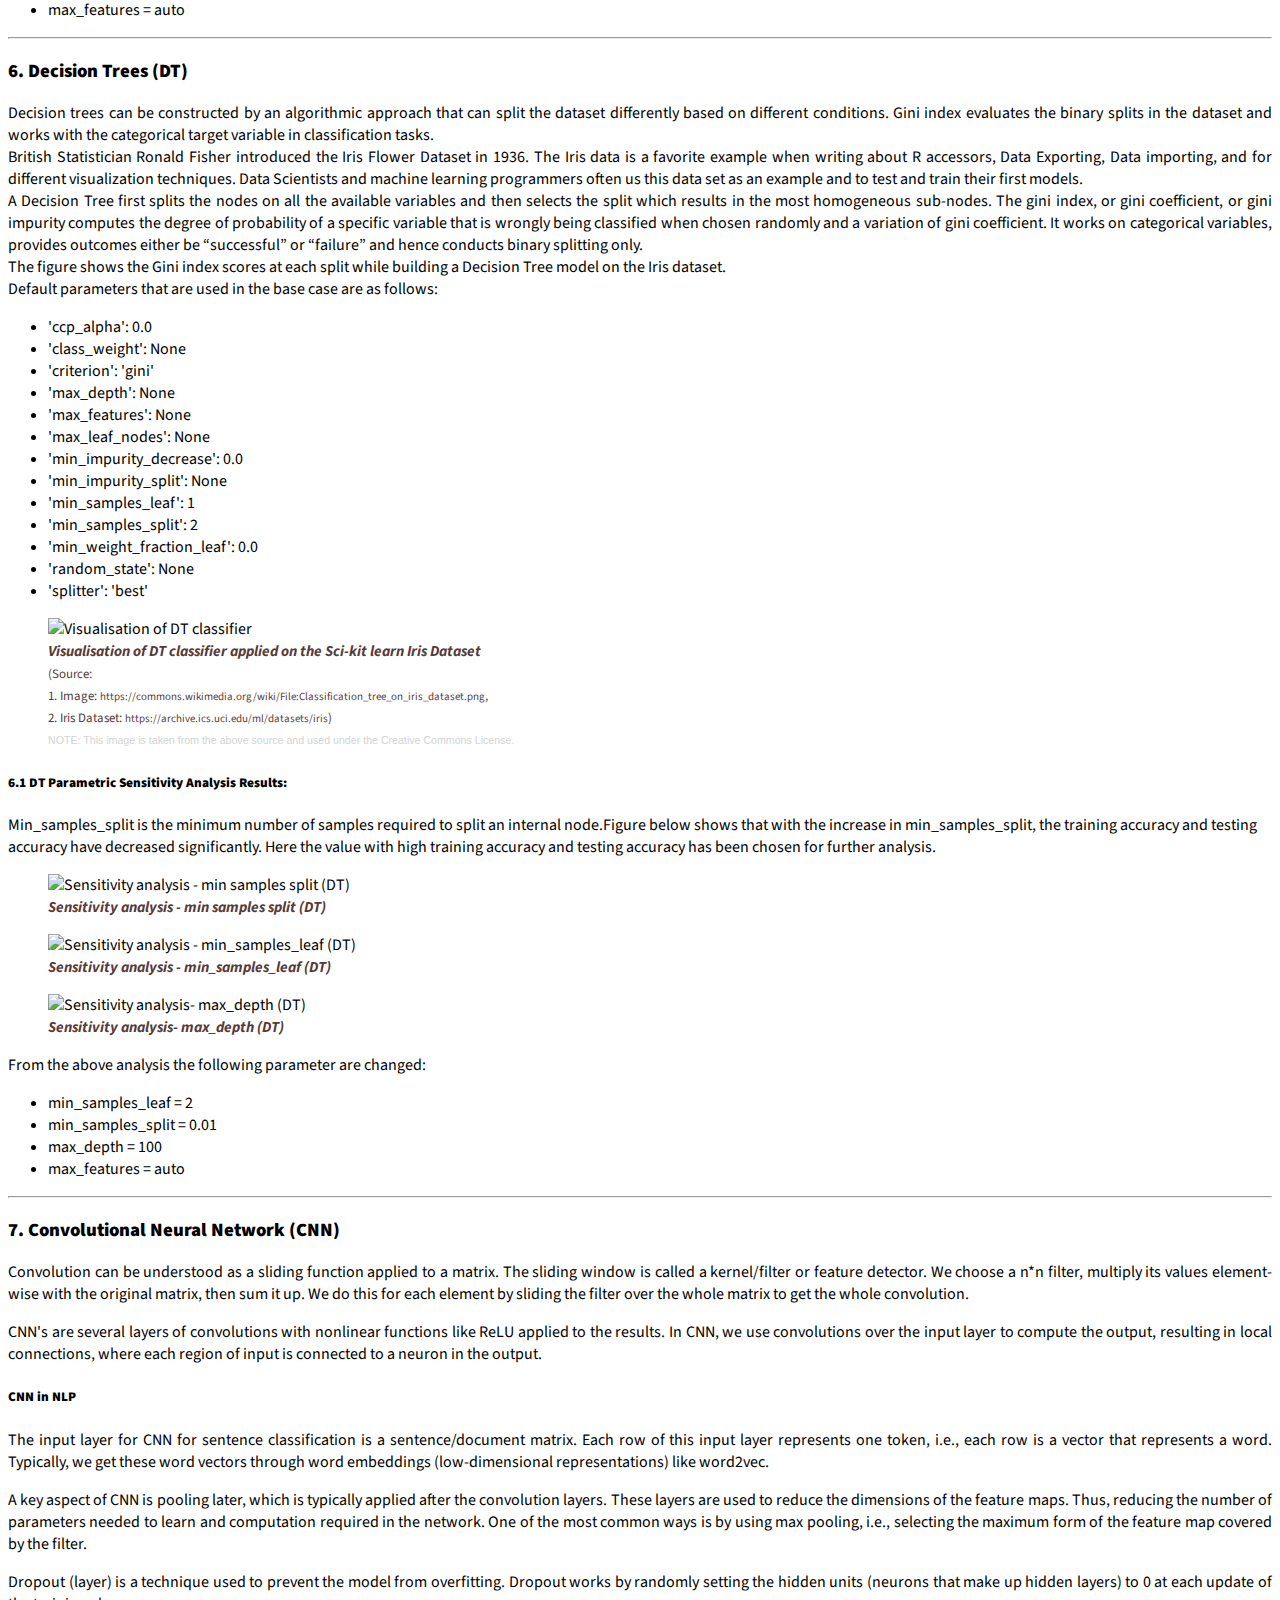
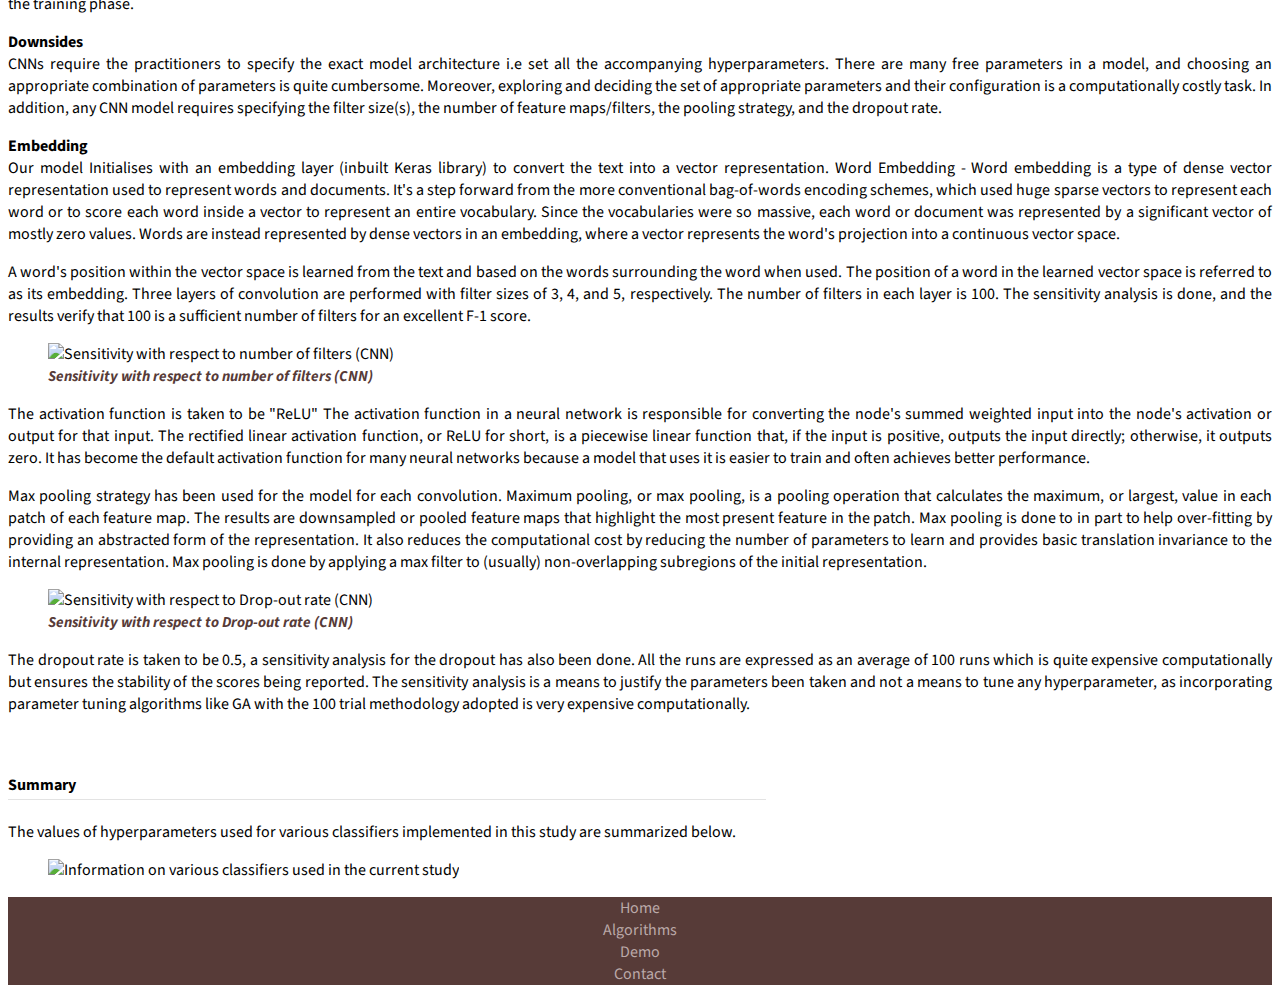
==== commit cb6012f1: "Update algorithms.html" ====
--- a/templates/algorithms.html
+++ b/templates/algorithms.html
@@ -247,6 +247,15 @@
                 color: inherit;
             }
 
+            figcaption .cc {
+                text-decoration: none;
+                font-family: Arial, Helvetica, sans-serif;
+                font-size: 0.70em;
+                font-style: normal;
+                font-weight: 400;
+                color: lightgrey;
+            }
+
             /* Media Queries */
             @media (min-width: 300px) {
                 .head-title {
@@ -319,7 +328,11 @@
         <!-- </header> -->
 
         <!-- Main -->
+
         <div class="container">
+            <br>
+            <h2 class="sh" style="text-align:center; font-weight:300;">Algorithms & Sensitivity Analysis</h2>
+            <br>
             <p class="lead">
                 In this study, experiments were conducted to identify the best performing classifier for the data used
                 in the current
@@ -388,12 +401,14 @@
                     </div>
                     <div class="col-md-4">
                         <figure>
-                            <img src="https://i.postimg.cc/VNrMdRL3/SVM.jpg" alt="SVM Hyperplanes" class="img-fluid">
+                            <img src="https://freesvg.org/img/svm1.png" alt="SVM Hyperplanes" class="img-fluid">
                             <figcaption class="figc"> Visualisation of LSVM classifier<br> <span
                                     class="img_source">(Source:
-                                    <a href="https://www.javatpoint.com/machine-learning-support-vector-machine-algorithm"
-                                        target="blank">
-                                        https://www.javatpoint.com/machine-learning-support-vector-machine-algorithm</a>)</span>
+                                    <a href="https://freesvg.org/img/svm1.png" target="blank">
+                                        https://freesvg.org/img/svm1.png</a>)</span><br>
+                                <span class="cc">NOTE: This image is taken from the above source and used under the
+                                    Creative
+                                    Commons License.</span>
                             </figcaption>
                         </figure>
                     </div>
@@ -416,7 +431,7 @@
             <div class="algo">
                 <h3 class="sh"><b>2. Logistic Regression (LR)</b></h3>
                 <div class="row">
-                    <div class="col-md-8">
+                    <div class="col-md-7">
                         <p>
                             In machine learning, this classifier has significant importance and is a go-to algorithm for
                             binary classification tasks. This classifier uses a sigmoid function shown in the figure
@@ -441,21 +456,27 @@
 
                         </p>
                     </div>
-                    <div class="col-md-4">
+                    <div class="col-md-5">
                         <figure>
-                            <img src="https://i.postimg.cc/tJ0zXc3S/LR.png" alt="LR Sensitivity Results"
-                                class="img-fluid">
+                            <a title="Benwing, CC BY-SA 3.0 &lt;https://creativecommons.org/licenses/by-sa/3.0&gt;, via Wikimedia Commons"
+                                href="https://commons.wikimedia.org/wiki/File:Logistic-sigmoid-vs-scaled-probit.svg"><img
+                                    width="512" alt="Logistic-sigmoid-vs-scaled-probit"
+                                    src="https://upload.wikimedia.org/wikipedia/commons/thumb/f/f1/Logistic-sigmoid-vs-scaled-probit.svg/512px-Logistic-sigmoid-vs-scaled-probit.svg.png"></a>
                             <figcaption class="figc"> Visualisation of LR classifier<br> <span
                                     class="img_source">(Source:
-                                    <a href="https://www.kaggle.com/code/colearninglounge/in-depth-model-building-and-training-with-ml-clas/notebook"
+                                    <a href="https://commons.wikimedia.org/wiki/File:Logistic-sigmoid-vs-scaled-probit.svg"
                                         target="blank">
-                                        https://www.kaggle.com/code/colearninglounge/in-depth-model-building-and-training-with-ml-clas/notebook</a>)</span>
+                                        https://commons.wikimedia.org/wiki/File:Logistic-sigmoid-vs-scaled-probit.svg</a>)</span><br>
+                                <span class="cc">NOTE: This image is taken from the above source and used under the
+                                    Creative
+                                    Commons License.</span>
                             </figcaption>
                         </figure>
                     </div>
 
                 </div>
                 <div class="container">
+                    <h5 class="sh"><b>2.1 LR Parametric Sensitivity Analysis Results: </b></h5>
                     Here 'solver' is the parameter used in optimizing the results. The effect of using different solvers
                     is shown below.
                     <figure>
@@ -511,19 +532,15 @@
 
                     <div class="col-md-6">
                         <figure>
-                            <img src="https://blog.datumbox.com/wp-content/uploads/2013/09/bayesian_freshbiostats.png"
-                                alt="LR Sensitivity Results" class="img-fluid">
-                            <figcaption class="figc"> Visualisation of BNB classifier<br> <span
-                                    class="img_source">(Source:
-                                    <a href="https://blog.datumbox.com/wp-content/uploads/2013/09/bayesian_freshbiostats.png"
-                                        target="blank">
-                                        https://blog.datumbox.com/wp-content/uploads/2013/09/bayesian_freshbiostats.png</a>)</span>
+                            <img src="https://i.postimg.cc/02N5jZKy/BNB.jpg" alt="BNB Visualization" class="img-fluid">
+                            <figcaption class="figc"> Visualisation of BNB classifier
                             </figcaption>
                         </figure>
                     </div>
 
                 </div>
                 <div class="container">
+                    <h5 class="sh"><b>3.1 BNB Parametric Sensitivity Analysis Results: </b></h5>
                     Both training data accuracy and testing data accuracy across all the
                     categories are shown below.
                     <figure>
@@ -582,18 +599,15 @@
 
                     <div class="col-md-6">
                         <figure>
-                            <img src="https://miro.medium.com/max/1400/1*qF971AQ6ej-24X76hWjvgQ.png"
-                                alt="Visualisation of MNB classifier" class="img-fluid">
-                            <figcaption class="figc"> Visualisation of MNB classifier<br> <span
-                                    class="img_source">(Source:
-                                    <a href="https://towardsdatascience.com/multinomial-na%C3%AFve-bayes-for-documents-classification-and-natural-language-processing-nlp-e08cc848ce6"
-                                        target="blank">
-                                        https://towardsdatascience.com/multinomial-na%C3%AFve-bayes-for-documents-classification-and-natural-language-processing-nlp-e08cc848ce6</a>)</span>
+                            <img src="https://i.postimg.cc/SRbrVVH0/MNB.jpg" alt="Visualisation of MNB classifier"
+                                class="img-fluid">
+                            <figcaption class="figc"> Visualisation of MNB classifier
                             </figcaption>
                         </figure>
                     </div>
                 </div>
                 <div class="container">
+                    <h5 class="sh"><b>4.1 MNB Parametric Sensitivity Analysis Results: </b></h5>
                     From the results of the analysis shown below, the alpha value is changed to "0.2".
                     <figure>
                         <img src="https://i.postimg.cc/wMhQ3kF6/MNB-Alpha-Sensitivity-Results.jpg"
@@ -648,12 +662,25 @@
                     <div class="col-md-6">
 
                         <figure>
-                            <img src="https://www.researchgate.net/profile/Mohammad-Uddin-42/publication/334232648/figure/fig2/AS:803642831560706@1568614790960/Working-principle-of-random-forest-classifierC.ppm"
+                            <!-- <img src="https://www.researchgate.net/profile/Mohammad-Uddin-42/publication/334232648/figure/fig2/AS:803642831560706@1568614790960/Working-principle-of-random-forest-classifierC.ppm"
                                 alt="RF Visualization" class="img-fluid">
                             <figcaption class="figc"> Visualisation of Random forest classifier <br> <span
                                     class="img_source">(Source:
                                     <a href="https://doi.org/10.1007/978-981-13-7564-4_36" target="blank">
                                         https://doi.org/10.1007/978-981-13-7564-4_36</a>)</span>
+                            </figcaption> -->
+                            <a title="Venkata Jagannath, CC BY-SA 4.0 &lt;https://creativecommons.org/licenses/by-sa/4.0&gt;, via Wikimedia Commons"
+                                href="https://commons.wikimedia.org/wiki/File:Random_forest_diagram_complete.png"
+                                target="blank"><img width="512" alt="Random forest diagram complete"
+                                    src="https://upload.wikimedia.org/wikipedia/commons/7/76/Random_forest_diagram_complete.png"></a>
+                            <figcaption class="figc"> Visualisation of Random forest classifier <br> <span
+                                    class="img_source">(Source:
+                                    <a href="https://commons.wikimedia.org/wiki/File:Random_forest_diagram_complete.png"
+                                        target="blank">
+                                        https://commons.wikimedia.org/wiki/File:Random_forest_diagram_complete.png</a>)</span><br>
+                                <span class="cc">NOTE: This image is taken from the above source and used under the
+                                    Creative
+                                    Commons License.</span>
                             </figcaption>
                         </figure>
                     </div>
@@ -662,6 +689,7 @@
 
 
                 <div class="container">
+                    <h5 class="sh"><b>5.1 RF Parametric Sensitivity Analysis Results: </b></h5>
                     Since the number of estimators is mandatory to mention base case considers n_estimators to be
                     100.
                     <br>N_estimators are the number of decision trees used in training the classifier
@@ -754,7 +782,21 @@
                             different conditions. Gini index evaluates the binary splits in the dataset and works with
                             the categorical target
                             variable in classification tasks.
-
+                            <br>
+                            British Statistician Ronald Fisher introduced the Iris Flower Dataset in 1936. The Iris data
+                            is a favorite example when writing about R accessors, Data Exporting, Data
+                            importing, and for different visualization techniques. Data Scientists and machine learning
+                            programmers often us this data set as an example and to test and train their first models.
+                            <br>
+                            A Decision Tree first splits the nodes on all the available variables and then selects the
+                            split which results in the most homogeneous sub-nodes.
+                            The gini index, or gini coefficient, or gini impurity computes the degree of probability of
+                            a specific variable that is wrongly being classified when chosen randomly and a variation of
+                            gini coefficient. It works on categorical variables, provides outcomes either be
+                            “successful” or “failure” and hence conducts binary splitting only.
+                            <br>
+                            The figure shows the Gini index scores at each split while building a Decision Tree model on
+                            the Iris dataset.
 
                             <br> Default parameters that are used in the base case are as follows:
                         <ul>
@@ -777,12 +819,21 @@
                         </p>
                     </div>
                     <div class="col-md-6">
+
                         <figure>
-                            <img src="https://i.postimg.cc/jdqkz3CL/DT.png" alt="DT Visualization" class="img-fluid">
-                            <figcaption class="figc"> Visualisation of Decision tree classifier <br> <span
-                                    class="img_source">(Source:
-                                    <a href="http://dx.doi.org/10.7717/peerj-cs.460" target="blank">
-                                        http://dx.doi.org/10.7717/peerj-cs.460</a>)</span>
+                            <img src="https://upload.wikimedia.org/wikipedia/commons/a/a7/Classification_tree_on_iris_dataset.png?20200623011848"
+                                alt="Visualisation of DT classifier" class="img-fluid">
+                            <figcaption class="figc"> Visualisation of DT classifier applied on the Sci-kit learn Iris
+                                Dataset<br> <span class="img_source">(Source:<br>
+                                    1. Image: <a
+                                        href="https://commons.wikimedia.org/wiki/File:Classification_tree_on_iris_dataset.png"
+                                        target="blank">
+                                        https://commons.wikimedia.org/wiki/File:Classification_tree_on_iris_dataset.png</a>,
+                                    <br> 2. Iris Dataset: <a
+                                        href="https://archive.ics.uci.edu/ml/datasets/iris">https://archive.ics.uci.edu/ml/datasets/iris</a>)</span><br>
+                                <span class="cc">NOTE: This image is taken from the above source and used under the
+                                    Creative
+                                    Commons License.</span>
                             </figcaption>
                         </figure>
                     </div>
@@ -791,6 +842,7 @@
 
 
                 <div class="container">
+                    <h5 class="sh"><b>6.1 DT Parametric Sensitivity Analysis Results: </b></h5>
                     Min_samples_split is the minimum number of samples required to split an internal node.Figure
                     below shows that with the increase in min_samples_split, the training accuracy and testing
                     accuracy have
